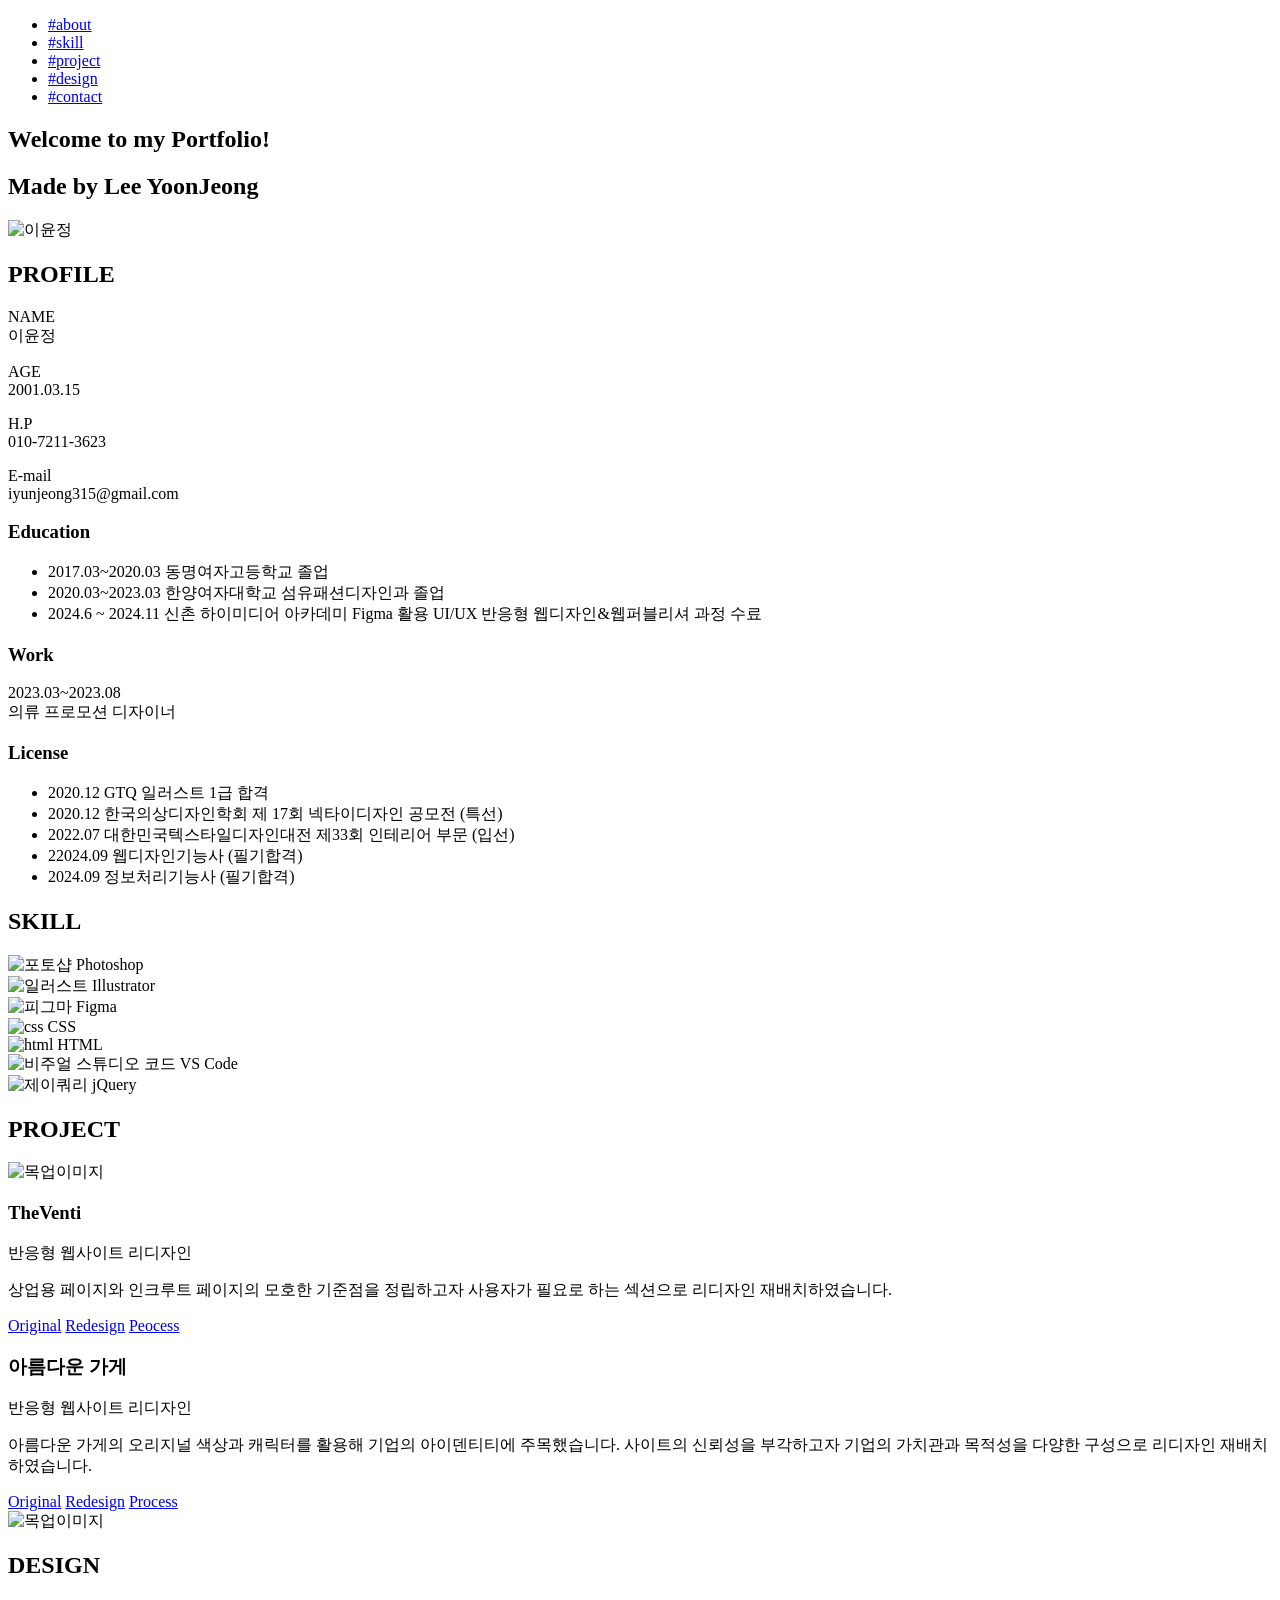
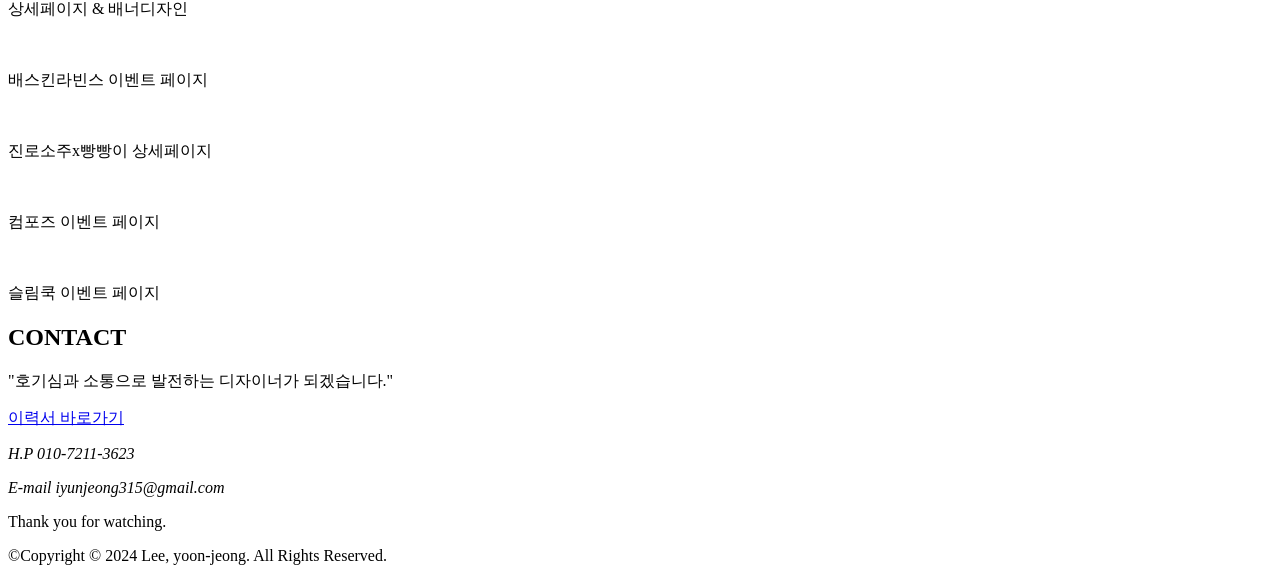
==== index.html @ 983b274b "portfolio index" ====
<!DOCTYPE html>
<html lang="ko">
<head>
  <meta charset="UTF-8">
  <meta name="viewport" content="width=device-width, initial-scale=1.0">
  <title>PORTFOLIO</title>
  <link rel="stylesheet" href="./css/swiper-bundle.min.css">
  <link rel="stylesheet" href="./css/reset.css">
  <link rel="stylesheet" href="./font/pretendard/pre.css">
  <link rel="stylesheet" href="./Portfolio/css/portfolio.css">
  <link href="https://unpkg.com/aos@2.3.1/dist/aos.css" rel="stylesheet">
  <script src="https://unpkg.com/aos@2.3.1/dist/aos.js"></script>
  <script src="./js/jquery-3.7.1.min.js"></script>
  <script src="./js/swiper-bundle.min.js"></script>
</head>
<body>
  <div class="wrap">
    <!-- 헤더 시작 -->
    <header>
      <div class="h-inner">
        <div class="h-in">
          <ul class="menu">
            <li><a href="#about-me">#about</a></li>
            <li><a href="#skill-me">#skill</a></li>
            <li><a href="#project-me">#project</a></li>
            <li><a href="#design-me">#design</a></li>
            <li><a href="#contact-me">#contact</a></li>
          </ul>
        </div>
      </div>
    </header>
    <main>
      <!-- 비주얼 시작 -->
      <section class="wrapper">
        <div class="blur"></div>
        <div class="blur"></div>
        <div class="blur"></div>
        <h1>Welcome to my Portfolio!</h1>
        <h2 class="credit">Made by Lee YoonJeong</h2>
      </section>
      <!--비주얼 스크립트 시작 -->
      <script>
        console.clear();
        const randomX = random(-400, 400);
        const randomY = random(-200, 200);
        const randomDelay = random(0, 50);
        const randomTime = random(6, 12);
        const randomTime2 = random(5, 6);
        const randomAngle = random(-30, 150);
        const blurs = gsap.utils.toArray(".blur");
        blurs.forEach((blur) => {
          gsap.set(blur, {
            x: randomX(-1),
            y: randomX(1),
            rotation: randomAngle(-1)
          });
          moveX(blur, 1);
          moveY(blur, -1);
          rotate(blur, 1);
        });
        function rotate(target, direction) {
          gsap.to(target, randomTime2(), {
            rotation: randomAngle(direction),
            // delay: randomDelay(),
            ease: Sine.easeInOut,
            onComplete: rotate,
            onCompleteParams: [target, direction * -1]
          });
        }
        function moveX(target, direction) {
          gsap.to(target, randomTime(), {
            x: randomX(direction),
            ease: Sine.easeInOut,
            onComplete: moveX,
            onCompleteParams: [target, direction * -1]
          });
        }
        function moveY(target, direction) {
          gsap.to(target, randomTime(), {
            y: randomY(direction),
            ease: Sine.easeInOut,
            onComplete: moveY,
            onCompleteParams: [target, direction * -1]
          });
        }
        function random(min, max) {
          const delta = max - min;
          return (direction = 1) => (min + delta * Math.random()) * direction;
        }
      </script>
      <!-- about me 시작 -->
      <section class="t-top about" id="about-me">
        <div class="about-in">
          <div class="info-box01"><!-- 프로필-->
            <div class="my-img-box">
              <div class="img-in">
                <img src="./Portfolio/img/png-me.png" alt="이윤정">
              </div>
            </div>
            <div class="profile">
              <div class="profile-tit">
                <h2>PROFILE</h2>
              </div>
              <div class="info-f-box">
                <div class="info-txt-box">
                  <p><span>NAME</span><br> 이윤정</p>
                  <p><span>AGE</span><br> 2001.03.15</p>
                </div>
                <div class="info-txt-box">
                  <p><span>H.P</span><br> 010-7211-3623</p>
                  <p><span>E-mail</span><br> iyunjeong315@gmail.com</p>
                </div>
              </div>
            </div>
          </div>
          <div class="r-container">
            <div class="info-box02"><!-- education, work -->
              <div class="edu">
                <h3 class="edu-tit"><span>Education</span></h3>
                <ul>
                  <li><span>2017.03~2020.03</span> 동명여자고등학교 졸업</li>
                  <li><span>2020.03~2023.03</span> 한양여자대학교 섬유패션디자인과 졸업</li>
                  <li><span>2024.6 ~ 2024.11 </span> 신촌 하이미디어 아카데미  Figma 활용 UI/UX 반응형 웹디자인&웹퍼블리셔 과정 수료</li>
                </ul>
              </div>
              <div class="work">
                <h3 class="work-tit"><span>Work</span></h3>
                <p><span>2023.03~2023.08</span><br>
                  의류 프로모션 디자이너</p>
              </div>
            </div>
            <div class="info-box03"><!--license -->
              <div class="license">
                <h3 class="lic-tit"><span>License</span></h3>
                <ul>
                  <li><span>2020.12 </span> GTQ 일러스트 1급 합격</li>
                  <li><span>2020.12 </span>한국의상디자인학회 제 17회 넥타이디자인 공모전 (특선)</li>
                  <li><span> 2022.07 </span>대한민국텍스타일디자인대전 제33회 인테리어 부문 (입선)</li>
                  <li><span> 22024.09 </span>웹디자인기능사 (필기합격)</li>
                  <li><span>2024.09 </span>정보처리기능사 (필기합격)</li>
                </ul>
              </div>
            </div>
          </div>
        </div>
      </section>
      <!-- skill 시작 -->
      <section class="t-top skill" id="skill-me">
        <h2>SKILL</h2>
        <div class="all-skill">
          <div class="skill-top" data-aos="fade-up" data-aos-duration="1000">
            <div class="icon-bx">
              <img src="./Portfolio/img/PS.png" alt="포토샵">
              <span>Photoshop</span>
            </div>
            <div class="icon-bx">
              <img src="./Portfolio/img/AI.png" alt="일러스트">
              <span>Illustrator</span>
            </div>
            <div class="icon-bx">
              <img src="./Portfolio/img/figma.png" alt="피그마">
              <span>Figma</span>
            </div>
          </div>
          <div class="skill-btm" data-aos="fade-up" data-aos-duration="1000">
            <div class="icon-bx">
              <img src="./Portfolio/img/CSS.png" alt="css">
              <span>CSS</span>
            </div>
            <div class="icon-bx">
              <img src="./Portfolio/img/HTML.png" alt="html">
              <span>HTML</span>
            </div>
            <div class="icon-bx">
              <img src="./Portfolio/img/studiocode.png" alt="비주얼 스튜디오 코드">
              <span>VS Code</span>
            </div>
            <div class="icon-bx">
              <img src="./Portfolio/img/jQuery.png" alt="제이쿼리">
              <span>jQuery</span>
            </div>
          </div>
        </div>
      </section>
      <!-- 포트폴리오 시작 -->
      <section class="t-top Portfolio" id="project-me">
        <h2>PROJECT</h2>
        <div class="project01" data-aos="fade-up" data-aos-duration="1000">
          <div class="mockup-bx mockup">
            <span class="v-span"><img src="./Portfolio/img/theventi-pc-ver.png" alt="목업이미지"></span>
          </div>
          <div class="mockup-txt">
            <h3 class="venti">TheVenti</h3>
            <span>반응형 웹사이트 리디자인</span>
            <p>상업용 페이지와 인크루트 페이지의 모호한 기준점을 정립하고자 사용자가 필요로 하는 섹션으로 리디자인 재배치하였습니다.</p>
            <div class="btn-area">
              <a href="https://www.theventi.co.kr/new2022/main/main.html" target="_blank" class="oribtn">Original</a>
              <a href="./the-venti/index.html" target="_blank" class="oribtn">Redesign</a>
              <a href="./Portfolio/pdf/theventi-process.pdf" target="_blank" class="oribtn">Peocess</a>
            </div>
          </div>
        </div>
      </section>
      <section class="t-top Portfolio">
        <div class="project02" data-aos="fade-up" data-aos-duration="1000">
          <div class="mockup-txt">
            <h3 class="store-b">아름다운 가게</h3>
            <span>반응형 웹사이트 리디자인</span>
            <p>아름다운 가게의 오리지널 색상과 캐릭터를 활용해
              기업의 아이덴티티에 주목했습니다.
              사이트의 신뢰성을 부각하고자 기업의 가치관과 목적성을 다양한 구성으로 리디자인 재배치하였습니다. </p>
            <div class="btn-area">
              <a href="https://www.beautifulstore.org/" target="_blank" class="oribtn">Original</a>
              <a href="./beautifulstore/index.html" target="_blank" class="oribtn">Redesign</a>
              <a href="./Portfolio/pdf/BeautifulStore-process.pdf" target="_blank" class="oribtn">Process</a>
            </div>
          </div>
          <div class="mockup-bx">
            <span><img src="./Portfolio/img/store-pc-ver.png" alt="목업이미지"></span>
          </div>
        </div>
      </section>
      <!-- 디자인 시작 -->
      <section class="t-top design" id="design-me">
        <h2>DESIGN</h2>
        <p>상세페이지 & 배너디자인</p>
        <div class="swiper mySwiper" data-aos="fade-up" data-aos-duration="1000">
          <div class="swiper-wrapper">
            <div class="swiper-slide">
              <div class="dsnimg-box">
                <a href="./Portfolio/pdf/BaskinRobbin.pdf" target="_blank"><img src="./Portfolio/img/Baskin-Robbins.png" alt=""></a>
                <p><span>배스킨라빈스 이벤트 페이지</span></p>
              </div>
            </div>
            <div class="swiper-slide">
              <div class="dsnimg-box">
                <a href="./Portfolio/pdf/Jinro-soju.pdf" target="_blank"><img src="./Portfolio/img/soju.png" alt=""></a>
                <p><span>진로소주x빵빵이 상세페이지</span></p>
              </div>
            </div>
            <div class="swiper-slide">
              <div class="dsnimg-box">
                <a href="./Portfolio/pdf/Compose.pdf" target="_blank"><img src="./Portfolio/img/compose.png" alt=""></a>
                <p><span>컴포즈 이벤트 페이지</span></p>
              </div>
            </div>
            <div class="swiper-slide">
              <div class="dsnimg-box">
                <a href="./Portfolio/pdf/Slimcook-delivery.pdf" target="_blank"><img src="./Portfolio/img/slimcook-delivery.png" alt=""></a>
                <p><span>슬림쿡 이벤트 페이지</span></p>
              </div>
            </div>
          </div>
            <div class="swiper-button-next"></div>
            <div class="swiper-button-prev"></div>
        </div>
       
      </section>
      <script>
        var swiper = new Swiper(".mySwiper", {
          navigation: {
            nextEl: ".swiper-button-next",
            prevEl: ".swiper-button-prev",
          },
          slidesPerView: 2,

          loop: true,
          breakpoints: {
            768: {
              slidesPerView: 2,
              
            },
            980: {
              slidesPerView: 3,
            },
          },
        });
      </script>
      <!-- 컨텍 시작 -->
      <section class="t-top contact" id="contact-me">
        <h2>CONTACT</h2>
        <p data-aos="fade-up" data-aos-duration="1000">"호기심과 소통으로 발전하는 디자이너가 되겠습니다."</p>
        <a href="./Portfolio/pdf/2025-resume.pdf" target="_blank"><span>이력서 바로가기</span></a>
        <address class="from">
          <div class="from-in">
            <p class="hp"><span>H.P </span> 010-7211-3623</p>
            <p class="mail"><span>E-mail </span> iyunjeong315@gmail.com</p>
          </div>
        </address>
      </section>
    </main>
    <!-- 푸터 시작 -->
    <footer>
      <div class="f-txt-box">
        <p>Thank you for watching.</p>
        <p class="copy">&copy;Copyright © 2024 Lee, yoon-jeong. All Rights Reserved.</p>
      </div>
    </footer>
  </div>
  <script>
    AOS.init();
</script>
</body>
</html>
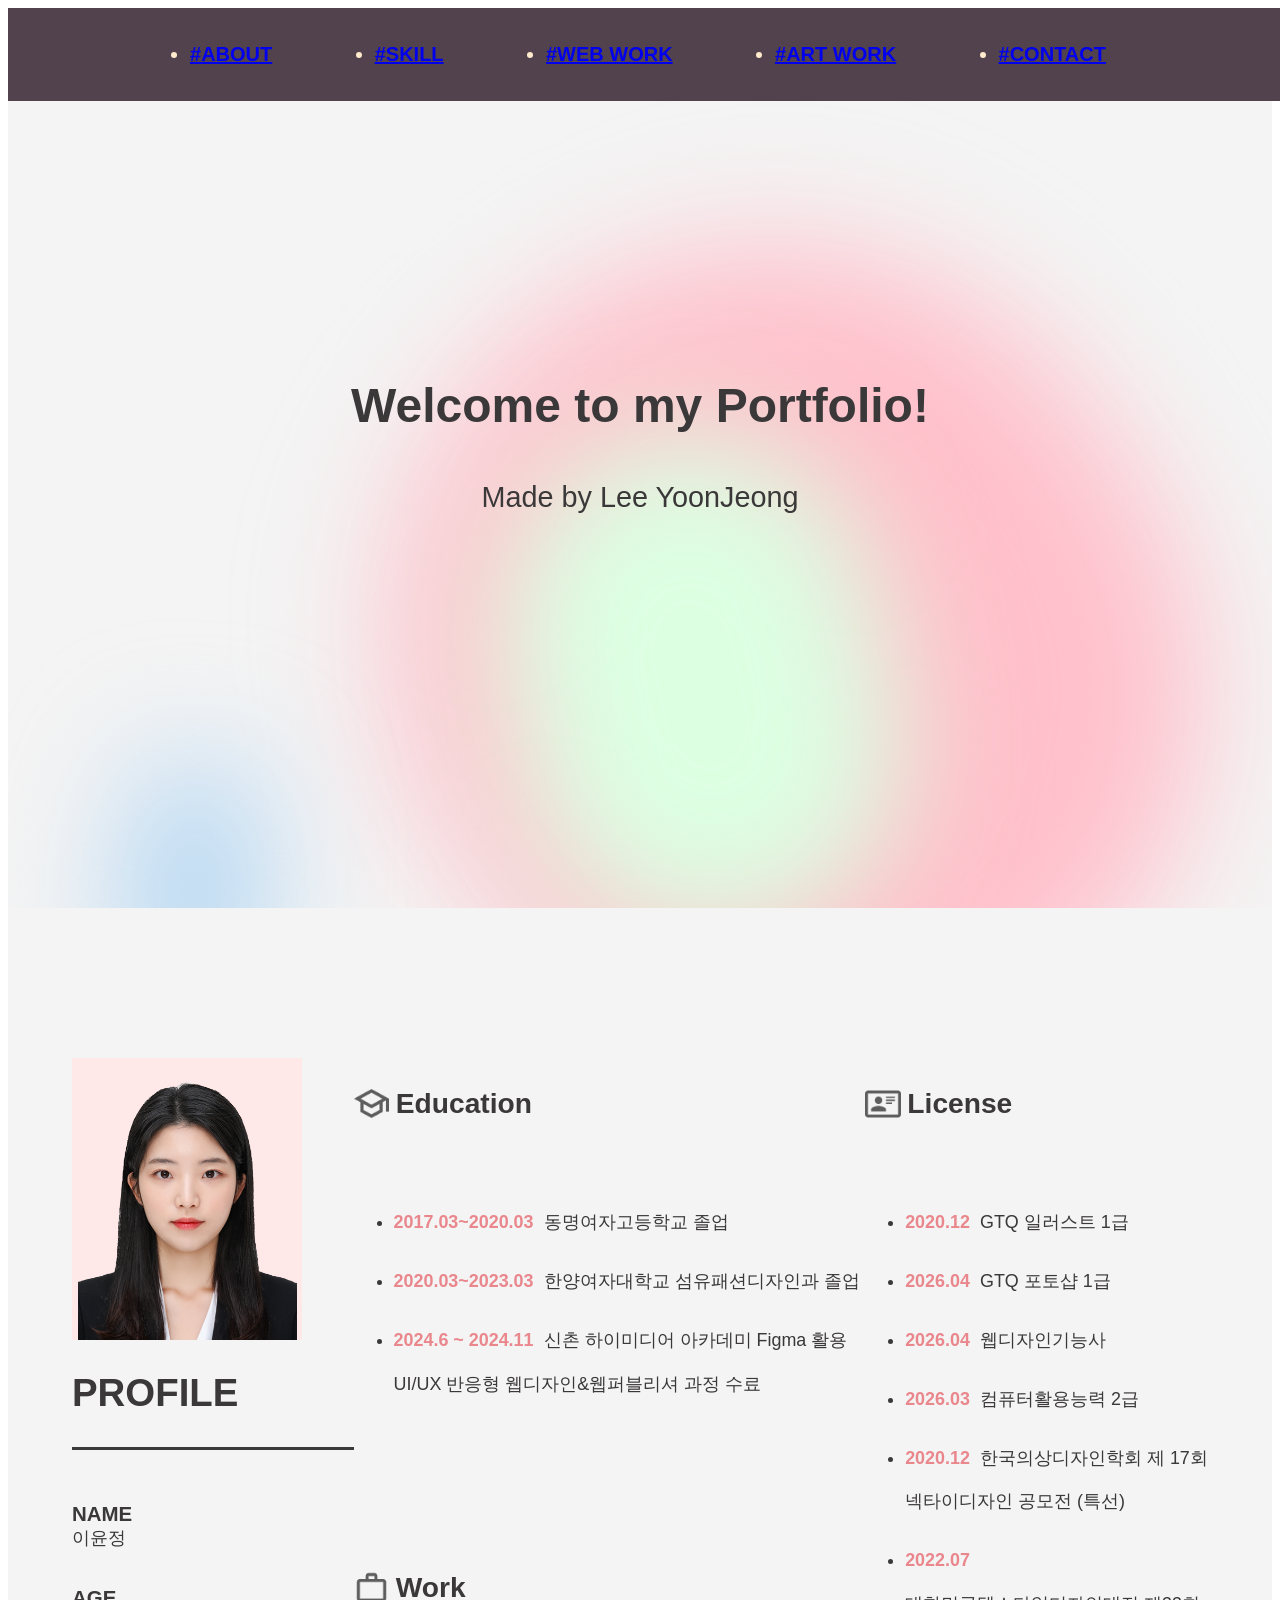
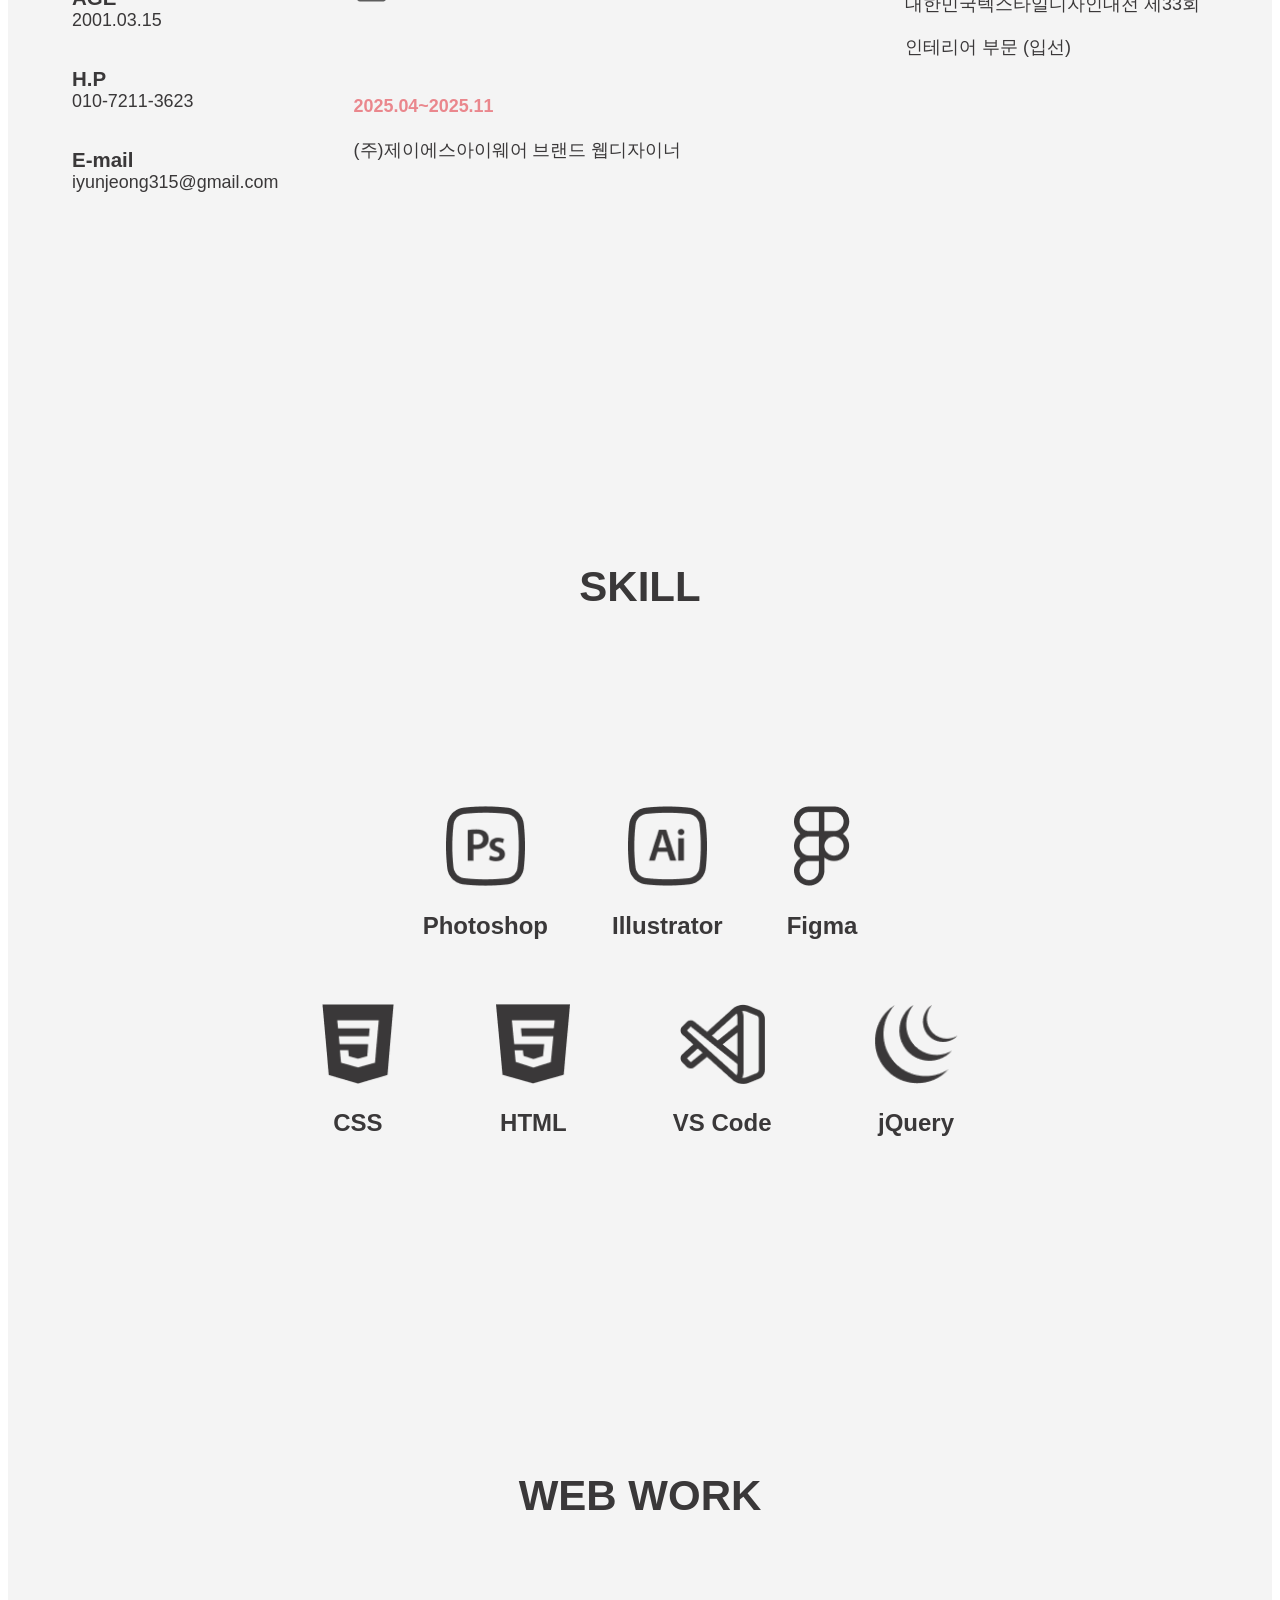
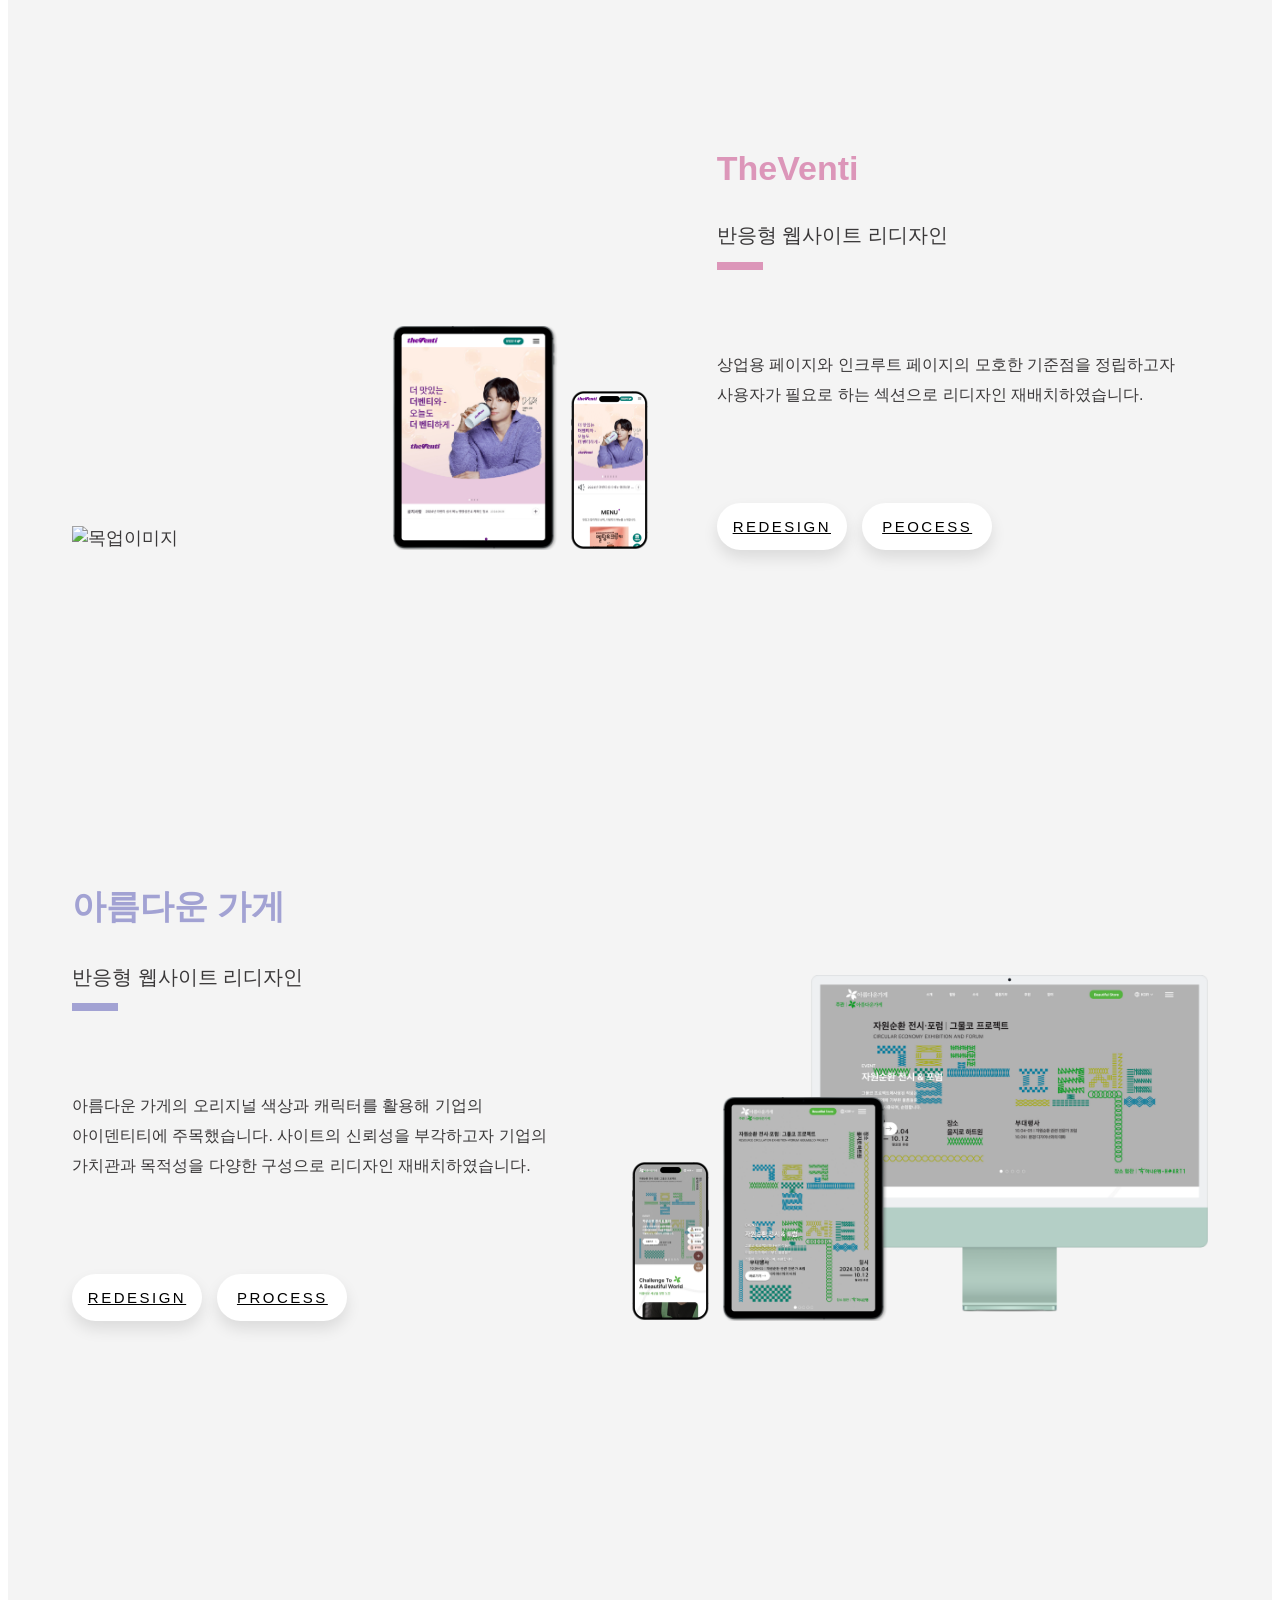
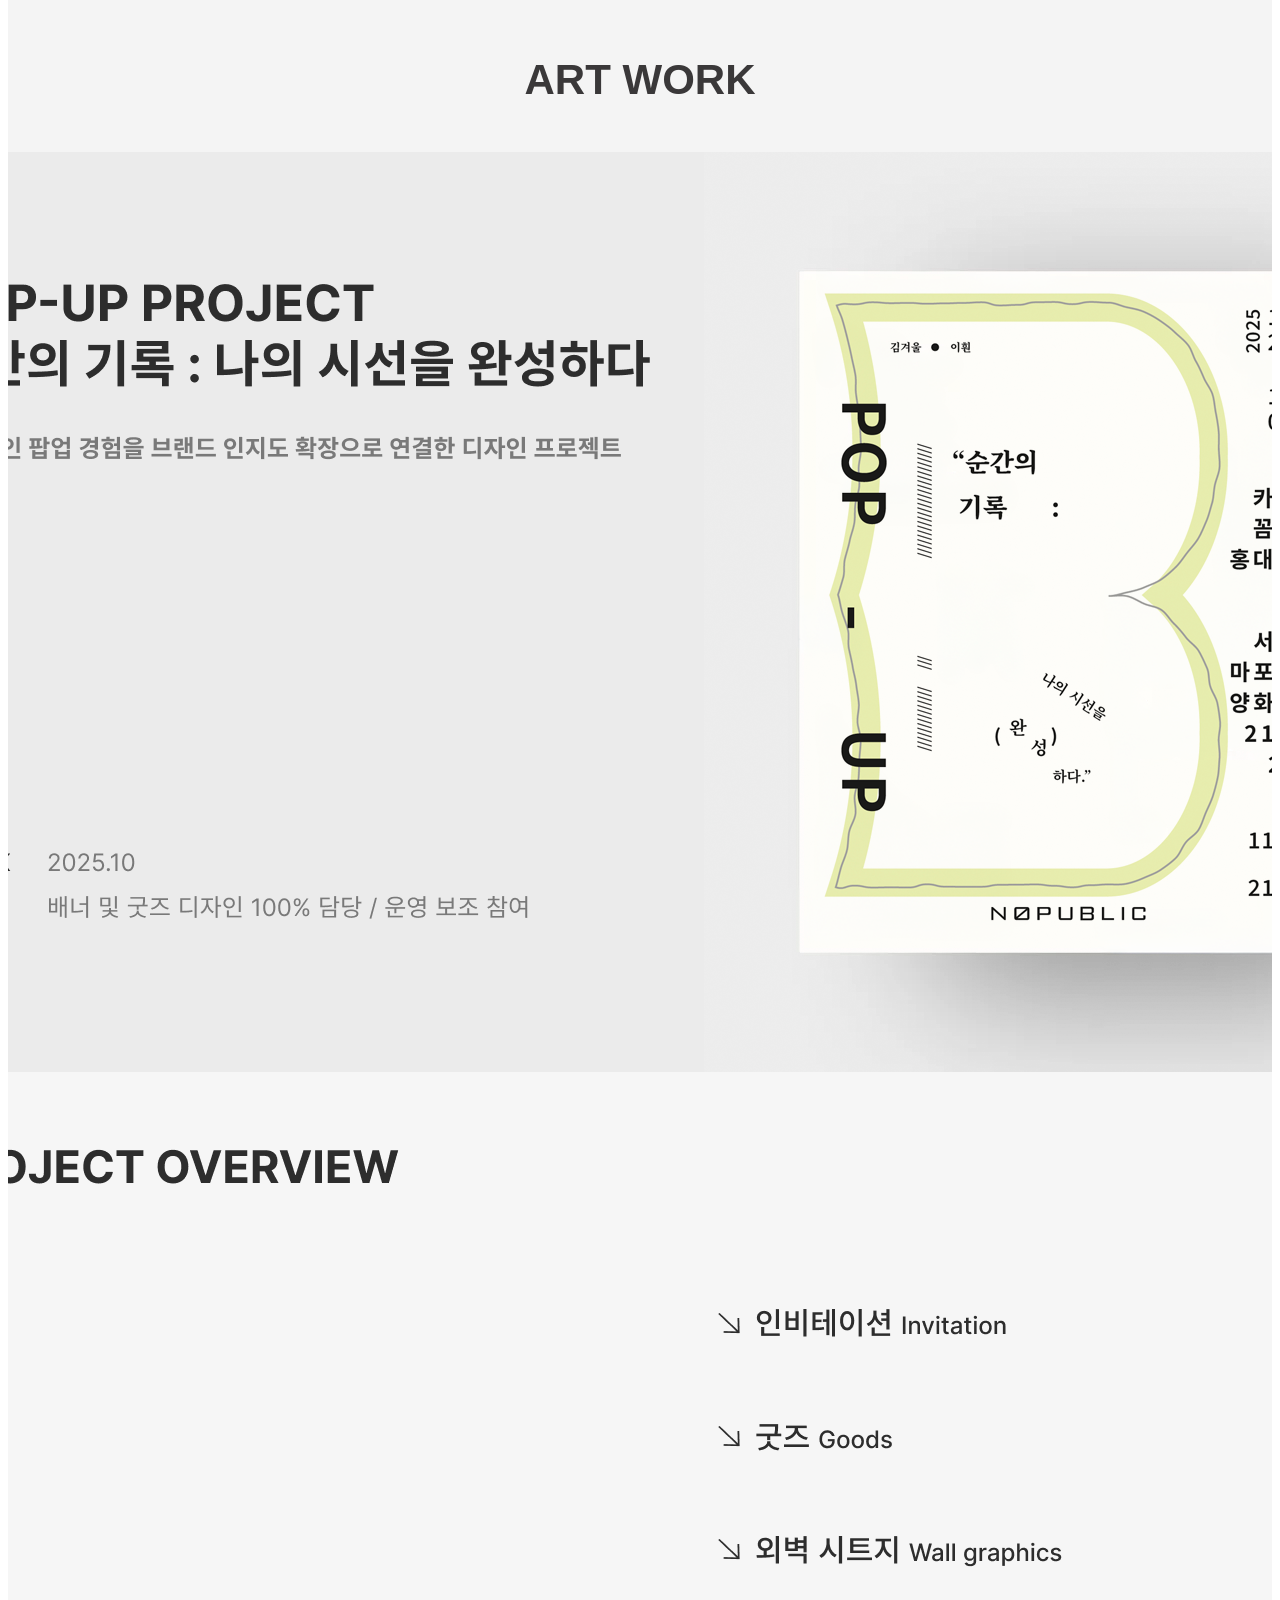
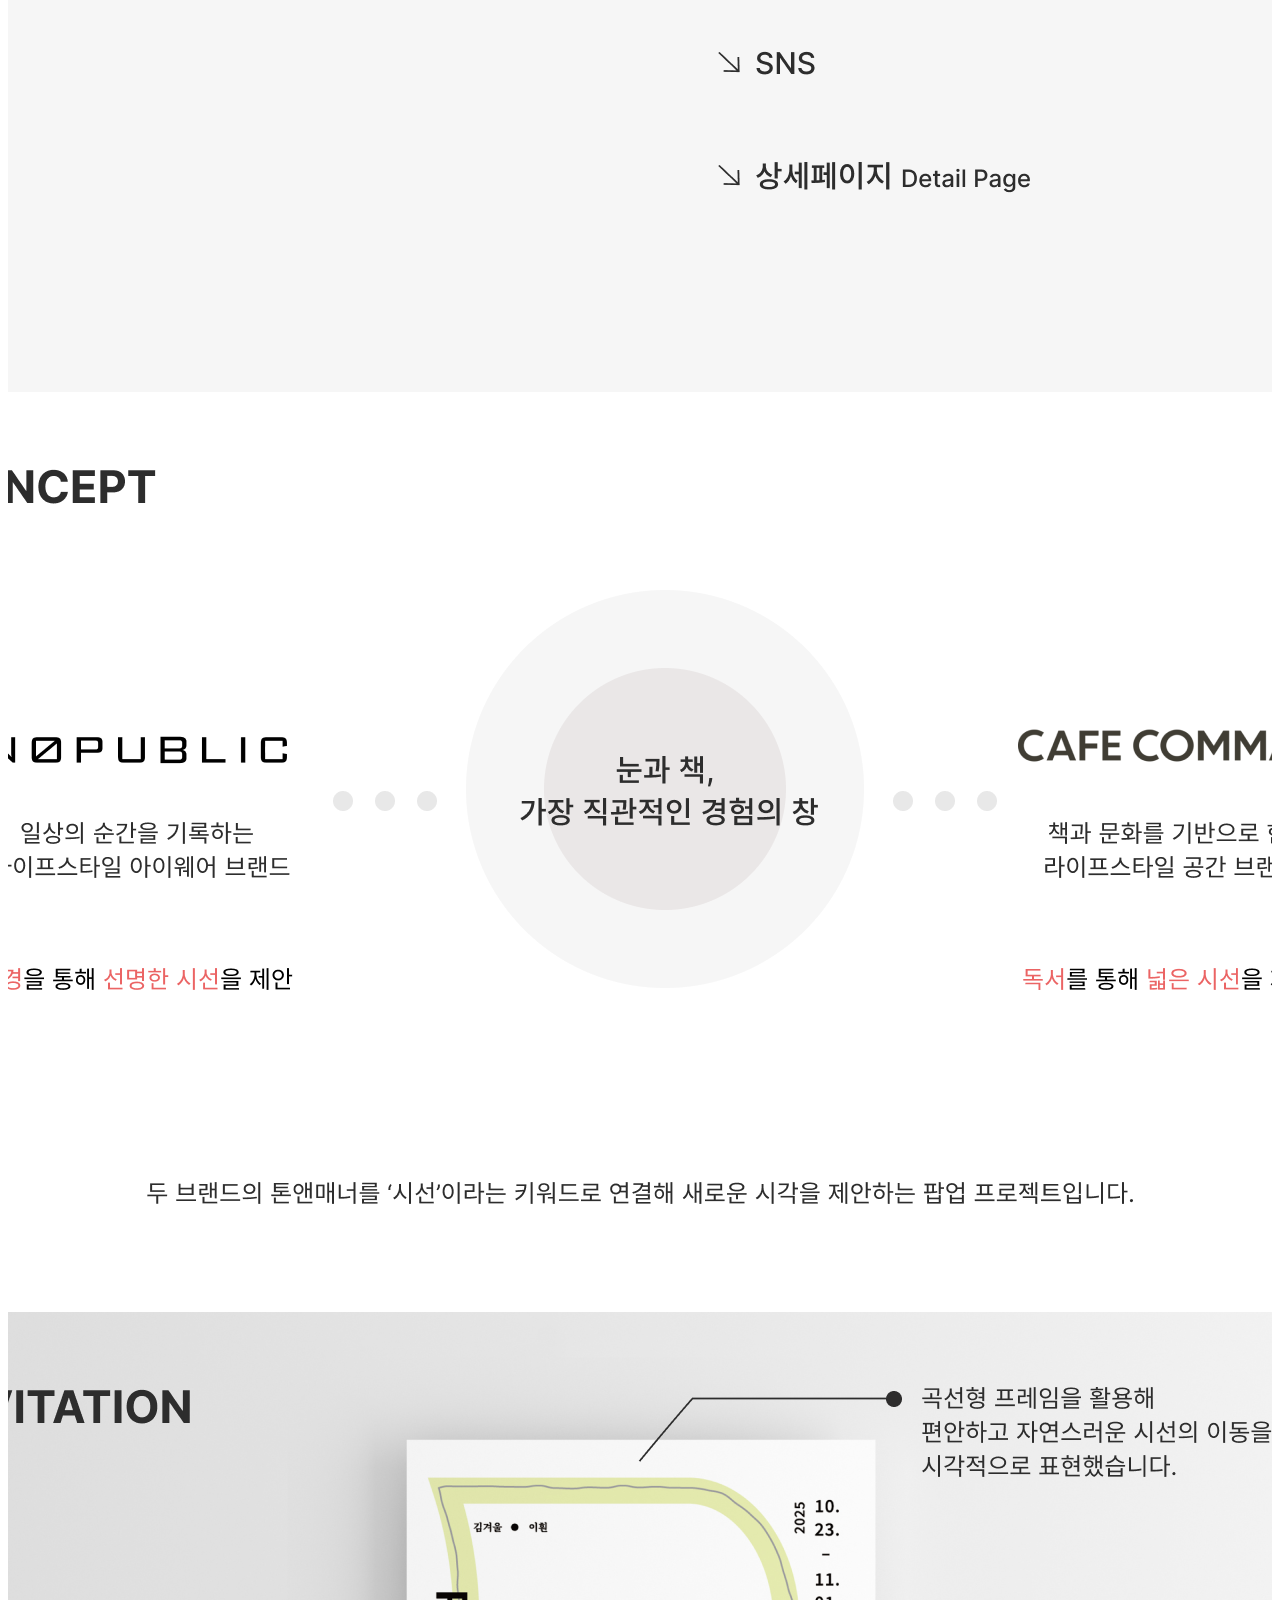
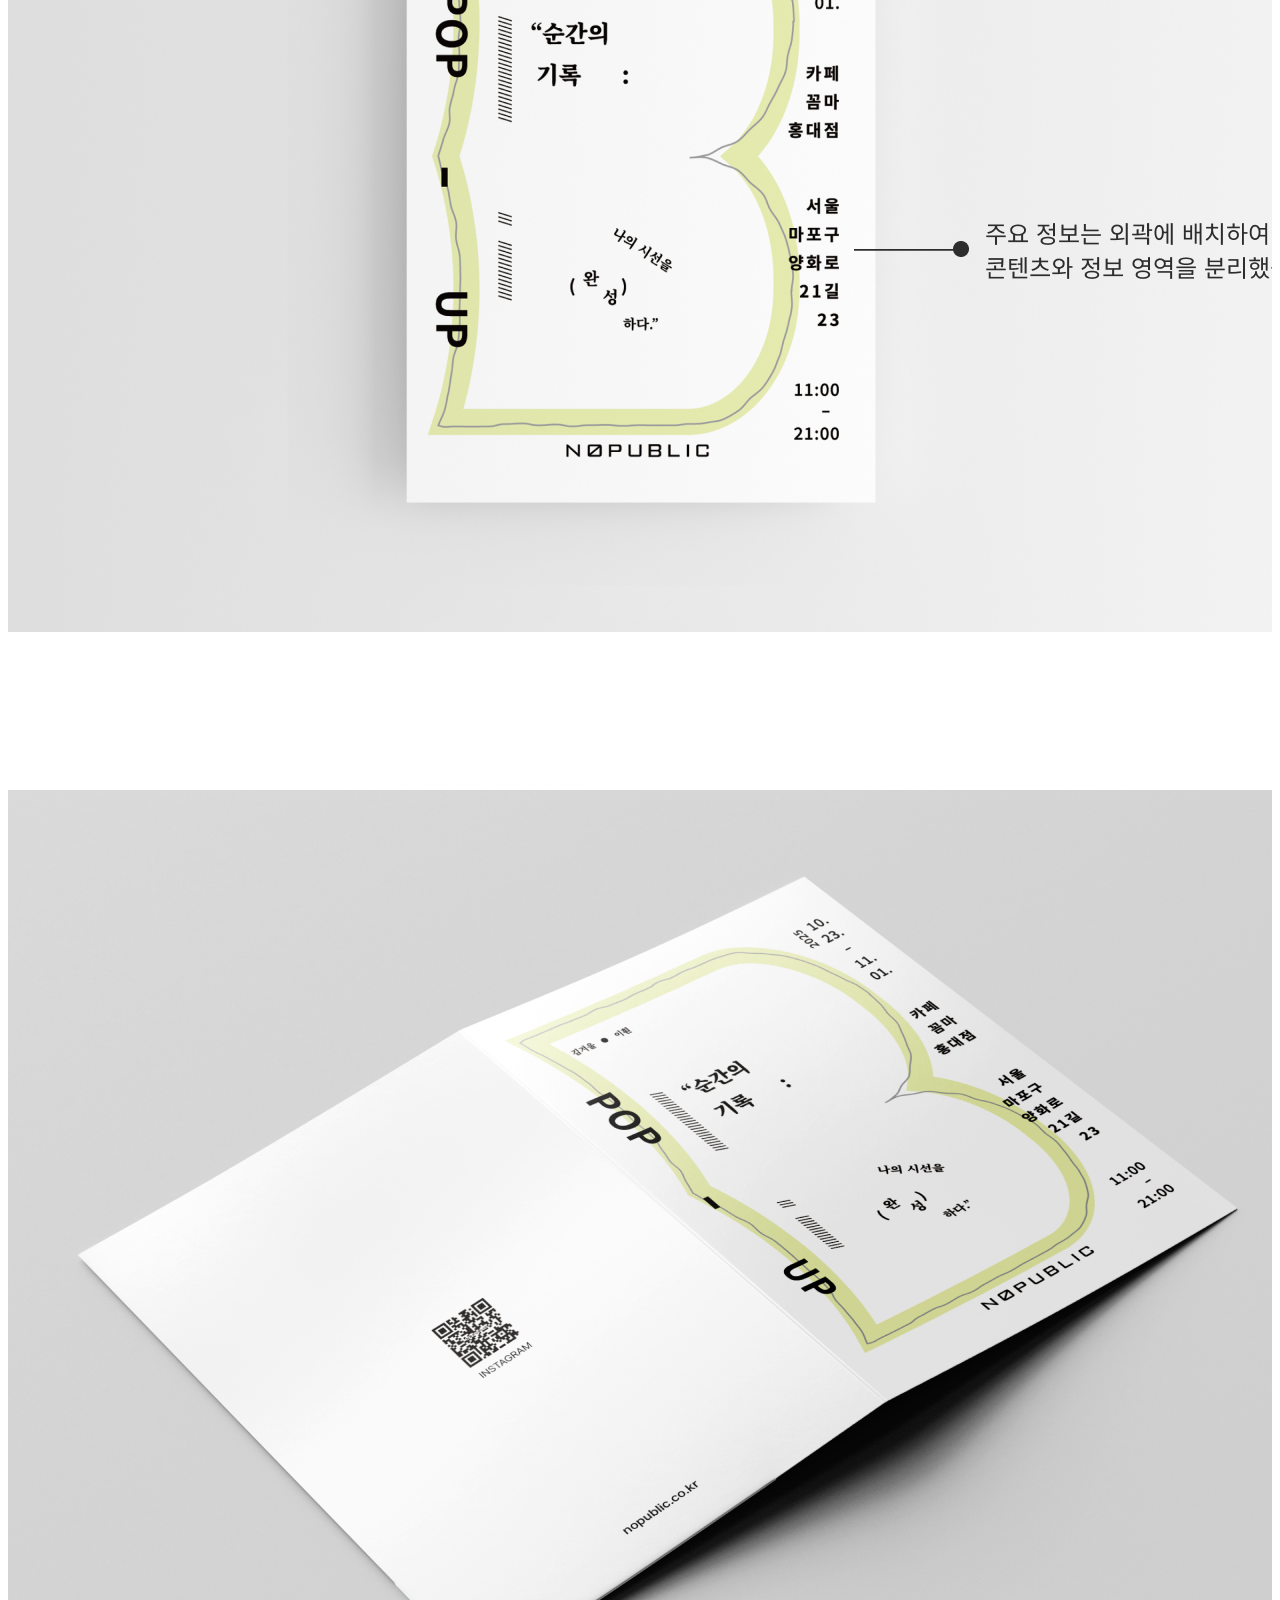
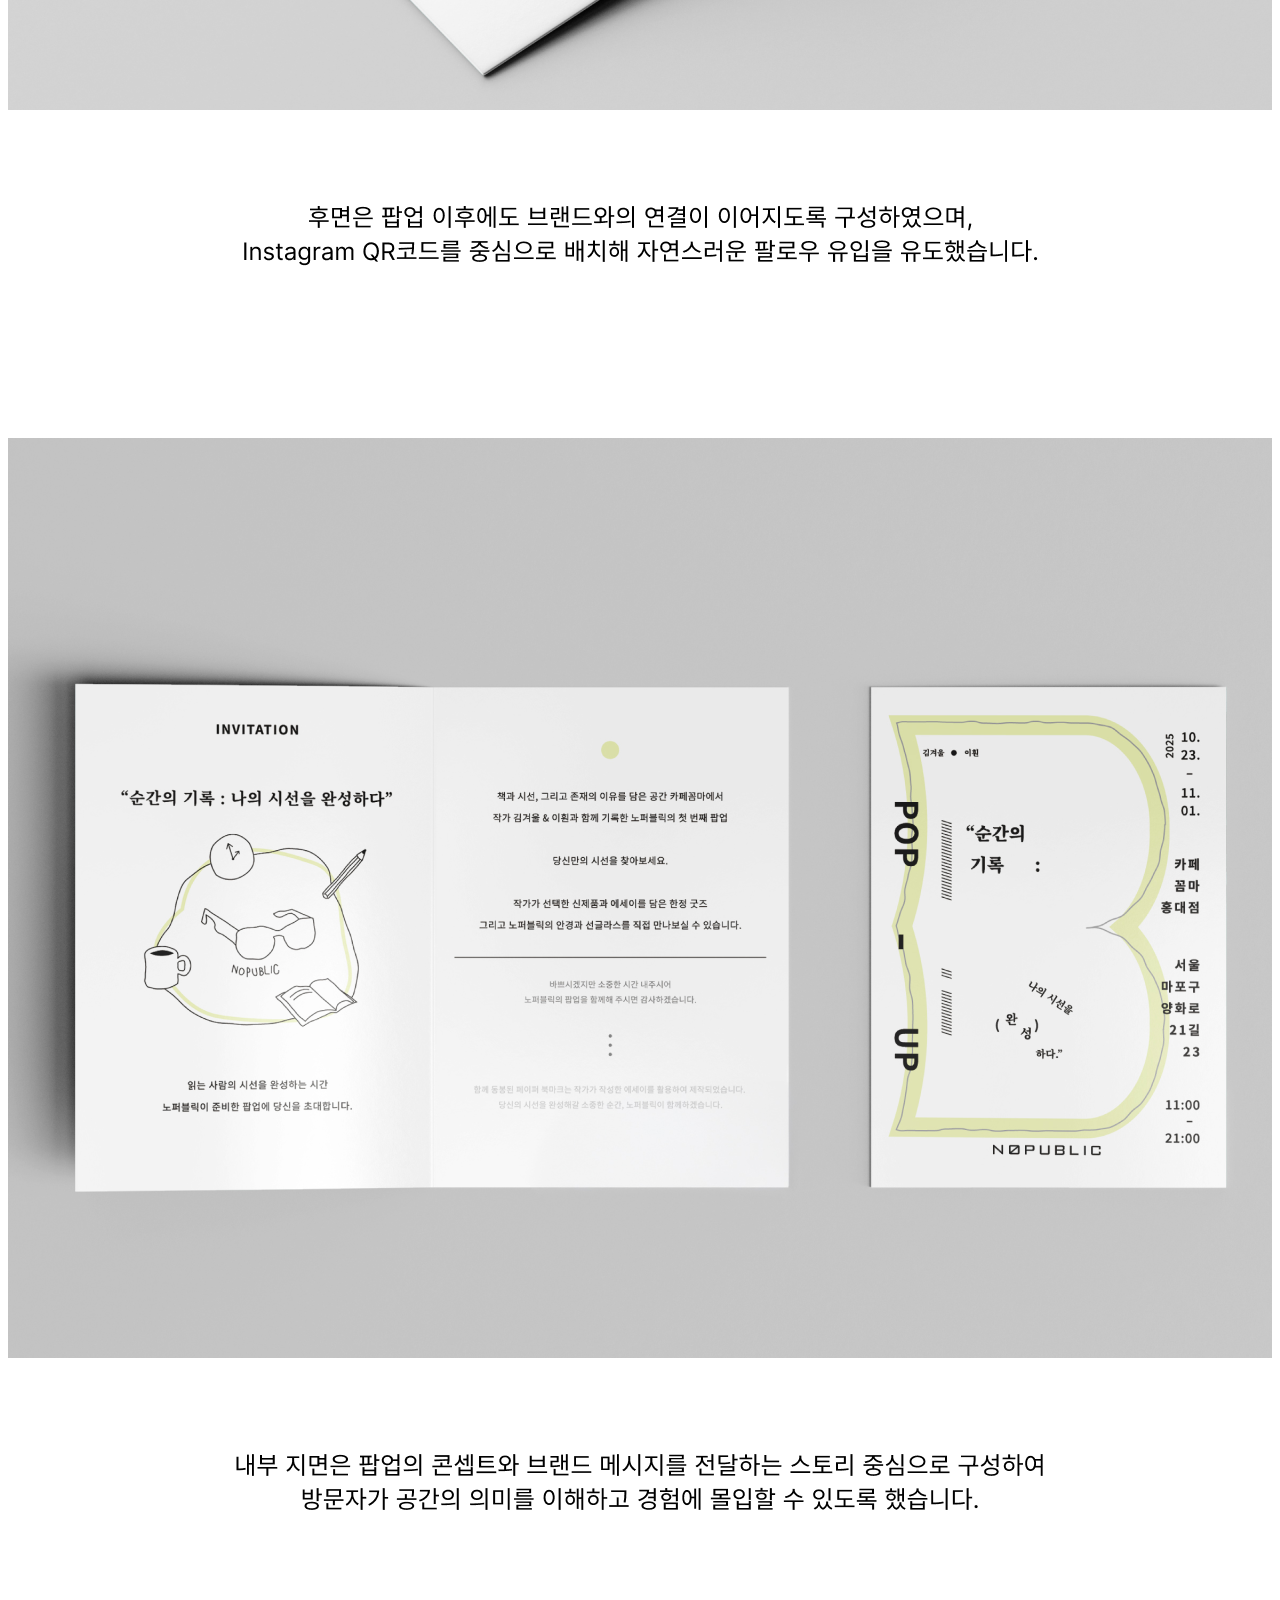
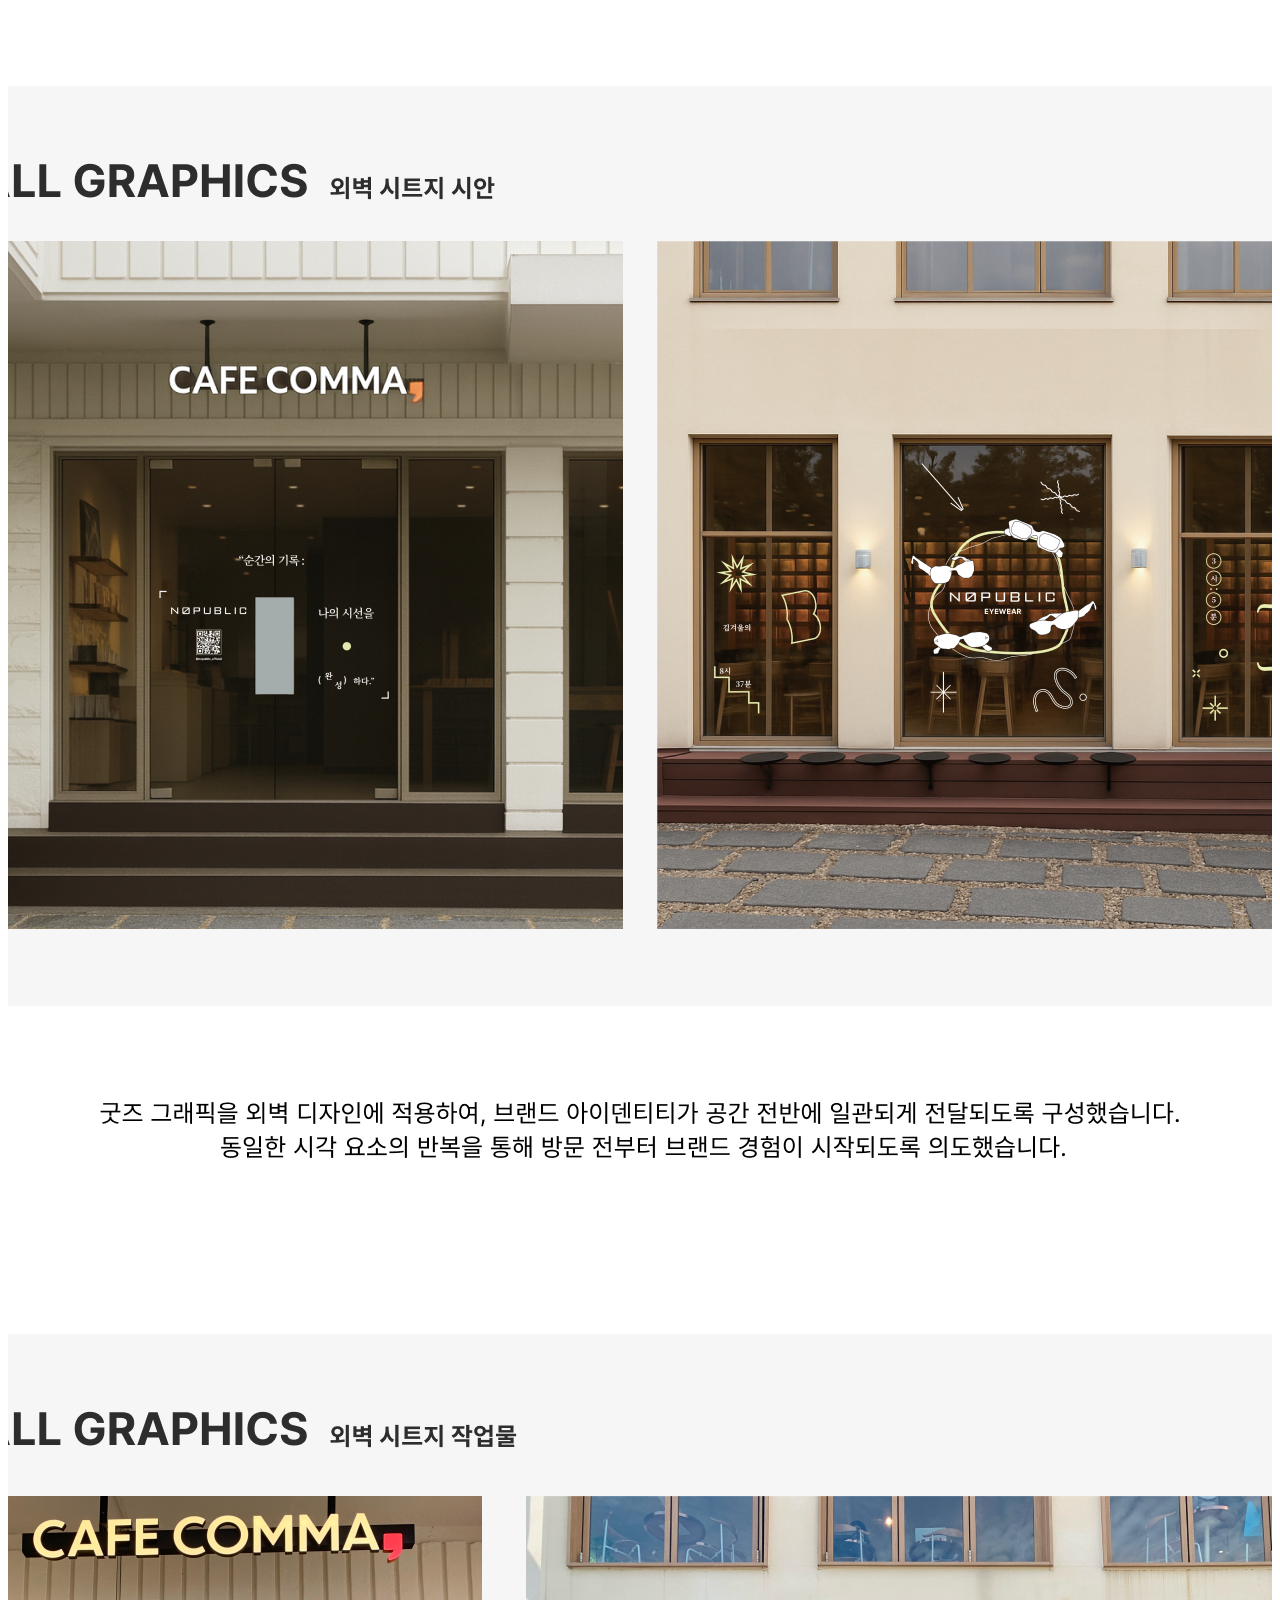
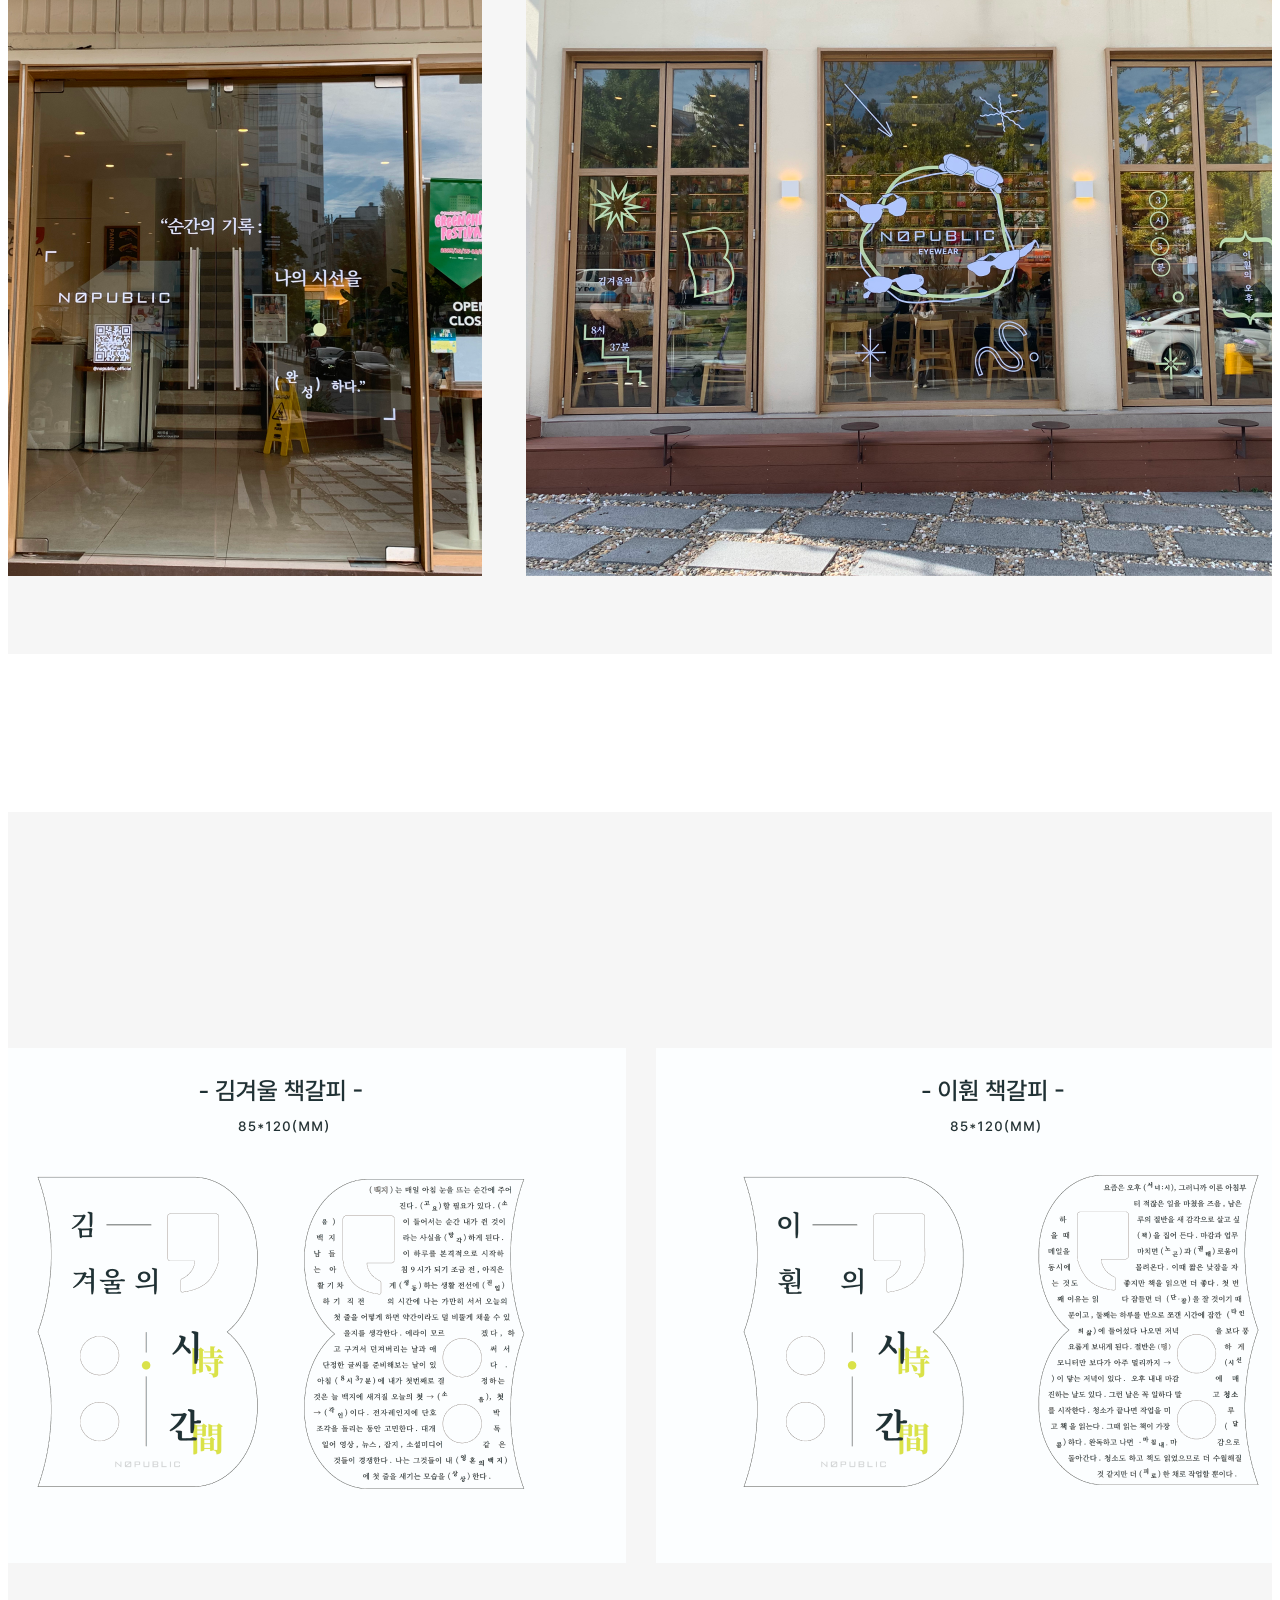
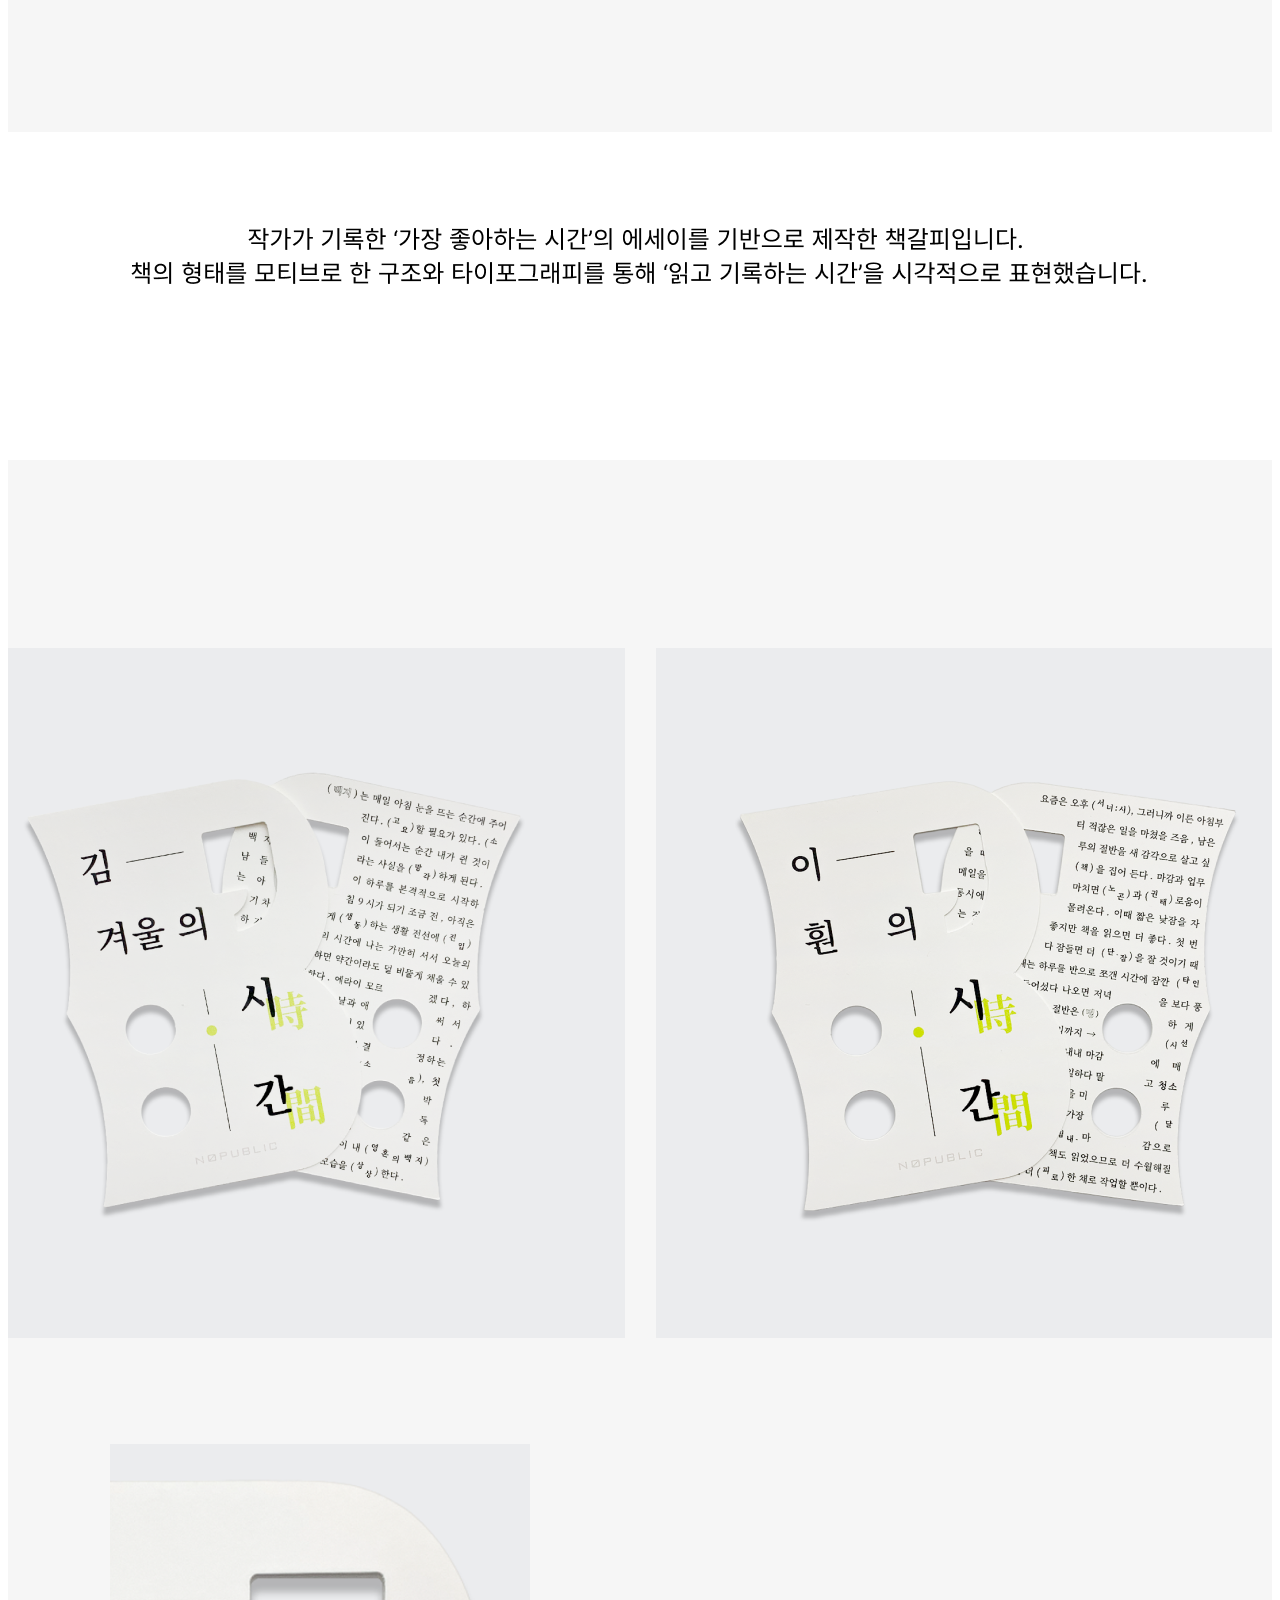
==== commit eef62b37: "chang portfolio file summery" ====
--- a/index.html
+++ b/index.html
@@ -1,32 +1,41 @@
 <!DOCTYPE html>
 <html lang="ko">
+
 <head>
   <meta charset="UTF-8">
   <meta name="viewport" content="width=device-width, initial-scale=1.0">
   <title>PORTFOLIO</title>
+
   <link rel="stylesheet" href="./css/swiper-bundle.min.css">
   <link rel="stylesheet" href="./css/reset.css">
   <link rel="stylesheet" href="./font/pretendard/pre.css">
   <link rel="stylesheet" href="./Portfolio/css/portfolio.css">
   <link href="https://unpkg.com/aos@2.3.1/dist/aos.css" rel="stylesheet">
+
   <script src="https://unpkg.com/aos@2.3.1/dist/aos.js"></script>
-  <script src="./js/jquery-3.7.1.min.js"></script>
-  <script src="./js/swiper-bundle.min.js"></script>
+  <script src="./Portfolio/js/jquery-3.7.1.js"></script>
+  <script src="./Portfolio/js/swiper-bundle.min.js"></script>
+  <script src="https://cdnjs.cloudflare.com/ajax/libs/gsap/3.12.2/gsap.min.js"></script>
+  <script src="./Portfolio/js/main.js" defer></script>
 </head>
+
 <body>
   <div class="wrap">
     <!-- 헤더 시작 -->
     <header>
       <div class="h-inner">
-        <div class="h-in">
-          <ul class="menu">
-            <li><a href="#about-me">#about</a></li>
-            <li><a href="#skill-me">#skill</a></li>
-            <li><a href="#project-me">#project</a></li>
-            <li><a href="#design-me">#design</a></li>
-            <li><a href="#contact-me">#contact</a></li>
-          </ul>
-        </div>
+        <div class="hamburger">
+          <span></span>
+          <span></span>
+          <span></span>
+        </div>
+        <ul class="menu">
+          <li><a href="#about-me">#about</a></li>
+          <li><a href="#skill-me">#skill</a></li>
+          <li><a href="#project-me">#web work</a></li>
+          <li><a href="#design-me">#art work</a></li>
+          <li><a href="#contact-me">#contact</a></li>
+        </ul>
       </div>
     </header>
     <main>
@@ -38,63 +47,13 @@
         <h1>Welcome to my Portfolio!</h1>
         <h2 class="credit">Made by Lee YoonJeong</h2>
       </section>
-      <!--비주얼 스크립트 시작 -->
-      <script>
-        console.clear();
-        const randomX = random(-400, 400);
-        const randomY = random(-200, 200);
-        const randomDelay = random(0, 50);
-        const randomTime = random(6, 12);
-        const randomTime2 = random(5, 6);
-        const randomAngle = random(-30, 150);
-        const blurs = gsap.utils.toArray(".blur");
-        blurs.forEach((blur) => {
-          gsap.set(blur, {
-            x: randomX(-1),
-            y: randomX(1),
-            rotation: randomAngle(-1)
-          });
-          moveX(blur, 1);
-          moveY(blur, -1);
-          rotate(blur, 1);
-        });
-        function rotate(target, direction) {
-          gsap.to(target, randomTime2(), {
-            rotation: randomAngle(direction),
-            // delay: randomDelay(),
-            ease: Sine.easeInOut,
-            onComplete: rotate,
-            onCompleteParams: [target, direction * -1]
-          });
-        }
-        function moveX(target, direction) {
-          gsap.to(target, randomTime(), {
-            x: randomX(direction),
-            ease: Sine.easeInOut,
-            onComplete: moveX,
-            onCompleteParams: [target, direction * -1]
-          });
-        }
-        function moveY(target, direction) {
-          gsap.to(target, randomTime(), {
-            y: randomY(direction),
-            ease: Sine.easeInOut,
-            onComplete: moveY,
-            onCompleteParams: [target, direction * -1]
-          });
-        }
-        function random(min, max) {
-          const delta = max - min;
-          return (direction = 1) => (min + delta * Math.random()) * direction;
-        }
-      </script>
       <!-- about me 시작 -->
       <section class="t-top about" id="about-me">
         <div class="about-in">
-          <div class="info-box01"><!-- 프로필-->
+          <div class="info-box profile-box"><!-- 프로필-->
             <div class="my-img-box">
               <div class="img-in">
-                <img src="./Portfolio/img/png-me.png" alt="이윤정">
+                <img src="Portfolio/img/png-me.png" alt="이윤정">
               </div>
             </div>
             <div class="profile">
@@ -114,30 +73,31 @@
             </div>
           </div>
           <div class="r-container">
-            <div class="info-box02"><!-- education, work -->
+            <div class="info-box career-box"><!-- education, work -->
               <div class="edu">
                 <h3 class="edu-tit"><span>Education</span></h3>
                 <ul>
                   <li><span>2017.03~2020.03</span> 동명여자고등학교 졸업</li>
                   <li><span>2020.03~2023.03</span> 한양여자대학교 섬유패션디자인과 졸업</li>
-                  <li><span>2024.6 ~ 2024.11 </span> 신촌 하이미디어 아카데미  Figma 활용 UI/UX 반응형 웹디자인&웹퍼블리셔 과정 수료</li>
+                  <li><span>2024.6 ~ 2024.11 </span> 신촌 하이미디어 아카데미 Figma 활용 UI/UX 반응형 웹디자인&웹퍼블리셔 과정 수료</li>
                 </ul>
               </div>
               <div class="work">
                 <h3 class="work-tit"><span>Work</span></h3>
-                <p><span>2023.03~2023.08</span><br>
-                  의류 프로모션 디자이너</p>
-              </div>
-            </div>
-            <div class="info-box03"><!--license -->
+                <p><span>2025.04~2025.11</span><br>
+                  (주)제이에스아이웨어 브랜드 웹디자이너</p>
+              </div>
+            </div>
+            <div class="info-box license-box"><!--license -->
               <div class="license">
                 <h3 class="lic-tit"><span>License</span></h3>
                 <ul>
-                  <li><span>2020.12 </span> GTQ 일러스트 1급 합격</li>
+                  <li><span>2020.12 </span> GTQ 일러스트 1급</li>
+                  <li><span>2026.04 </span> GTQ 포토샵 1급</li>
+                  <li><span> 2026.04 </span>웹디자인기능사</li>
+                  <li><span> 2026.03 </span>컴퓨터활용능력 2급</li>
                   <li><span>2020.12 </span>한국의상디자인학회 제 17회 넥타이디자인 공모전 (특선)</li>
                   <li><span> 2022.07 </span>대한민국텍스타일디자인대전 제33회 인테리어 부문 (입선)</li>
-                  <li><span> 22024.09 </span>웹디자인기능사 (필기합격)</li>
-                  <li><span>2024.09 </span>정보처리기능사 (필기합격)</li>
                 </ul>
               </div>
             </div>
@@ -183,8 +143,8 @@
         </div>
       </section>
       <!-- 포트폴리오 시작 -->
-      <section class="t-top Portfolio" id="project-me">
-        <h2>PROJECT</h2>
+      <section class="t-top portfolio" id="project-me">
+        <h2>WEB WORK</h2>
         <div class="project01" data-aos="fade-up" data-aos-duration="1000">
           <div class="mockup-bx mockup">
             <span class="v-span"><img src="./Portfolio/img/theventi-pc-ver.png" alt="목업이미지"></span>
@@ -194,14 +154,14 @@
             <span>반응형 웹사이트 리디자인</span>
             <p>상업용 페이지와 인크루트 페이지의 모호한 기준점을 정립하고자 사용자가 필요로 하는 섹션으로 리디자인 재배치하였습니다.</p>
             <div class="btn-area">
-              <a href="https://www.theventi.co.kr/new2022/main/main.html" target="_blank" class="oribtn">Original</a>
+              <!-- <a href="https://www.theventi.co.kr/new2022/main/main.html" target="_blank" class="oribtn">Original</a> -->
               <a href="./the-venti/index.html" target="_blank" class="oribtn">Redesign</a>
               <a href="./Portfolio/pdf/theventi-process.pdf" target="_blank" class="oribtn">Peocess</a>
             </div>
           </div>
         </div>
       </section>
-      <section class="t-top Portfolio">
+      <section class="t-top portfolio">
         <div class="project02" data-aos="fade-up" data-aos-duration="1000">
           <div class="mockup-txt">
             <h3 class="store-b">아름다운 가게</h3>
@@ -210,7 +170,7 @@
               기업의 아이덴티티에 주목했습니다.
               사이트의 신뢰성을 부각하고자 기업의 가치관과 목적성을 다양한 구성으로 리디자인 재배치하였습니다. </p>
             <div class="btn-area">
-              <a href="https://www.beautifulstore.org/" target="_blank" class="oribtn">Original</a>
+              <!-- <a href="https://www.beautifulstore.org/" target="_blank" class="oribtn">Original</a> -->
               <a href="./beautifulstore/index.html" target="_blank" class="oribtn">Redesign</a>
               <a href="./Portfolio/pdf/BeautifulStore-process.pdf" target="_blank" class="oribtn">Process</a>
             </div>
@@ -220,67 +180,87 @@
           </div>
         </div>
       </section>
+
       <!-- 디자인 시작 -->
       <section class="t-top design" id="design-me">
-        <h2>DESIGN</h2>
-        <p>상세페이지 & 배너디자인</p>
-        <div class="swiper mySwiper" data-aos="fade-up" data-aos-duration="1000">
-          <div class="swiper-wrapper">
-            <div class="swiper-slide">
-              <div class="dsnimg-box">
-                <a href="./Portfolio/pdf/BaskinRobbin.pdf" target="_blank"><img src="./Portfolio/img/Baskin-Robbins.png" alt=""></a>
-                <p><span>배스킨라빈스 이벤트 페이지</span></p>
-              </div>
-            </div>
-            <div class="swiper-slide">
-              <div class="dsnimg-box">
-                <a href="./Portfolio/pdf/Jinro-soju.pdf" target="_blank"><img src="./Portfolio/img/soju.png" alt=""></a>
-                <p><span>진로소주x빵빵이 상세페이지</span></p>
-              </div>
-            </div>
-            <div class="swiper-slide">
-              <div class="dsnimg-box">
-                <a href="./Portfolio/pdf/Compose.pdf" target="_blank"><img src="./Portfolio/img/compose.png" alt=""></a>
-                <p><span>컴포즈 이벤트 페이지</span></p>
-              </div>
-            </div>
-            <div class="swiper-slide">
-              <div class="dsnimg-box">
-                <a href="./Portfolio/pdf/Slimcook-delivery.pdf" target="_blank"><img src="./Portfolio/img/slimcook-delivery.png" alt=""></a>
-                <p><span>슬림쿡 이벤트 페이지</span></p>
-              </div>
-            </div>
-          </div>
-            <div class="swiper-button-next"></div>
-            <div class="swiper-button-prev"></div>
-        </div>
-       
-      </section>
-      <script>
-        var swiper = new Swiper(".mySwiper", {
-          navigation: {
-            nextEl: ".swiper-button-next",
-            prevEl: ".swiper-button-prev",
-          },
-          slidesPerView: 2,
-
-          loop: true,
-          breakpoints: {
-            768: {
-              slidesPerView: 2,
-              
-            },
-            980: {
-              slidesPerView: 3,
-            },
-          },
-        });
-      </script>
+        <h2>ART WORK</h2>
+
+        <div class="art-list" data-aos="fade-up" data-aos-duration="1000">
+
+          <div class="art-item">
+            <div class="art-img-box">
+              <img src="./Portfolio/img/collabo_popup_store.png" alt="콜라보레이션 브랜드 팝업 스토어">
+              <div class="art-hover">
+                <p>콜라보레이션 브랜드 팝업스토어</p>
+              </div>
+            </div>
+          </div>
+
+          <div class="art-item">
+            <div class="art-img-box">
+              <img src="./Portfolio/img/brochur.png" alt="브로셔 디자인">
+              <div class="art-hover">
+                <p>브로셔 디자인</p>
+              </div>
+            </div>
+          </div>
+
+          <div class="art-item">
+            <div class="art-img-box">
+              <img src="./Portfolio/img/Baskin-Robbins.jpg" alt="배스킨라빈스 이벤트 페이지">
+              <div class="art-hover">
+                <p>배스킨라빈스 이벤트 페이지</p>
+              </div>
+            </div>
+          </div>
+
+          <div class="art-item">
+            <div class="art-img-box">
+              <img src="./Portfolio/img/soju.jpg" alt="진로소주 상세페이지">
+              <div class="art-hover">
+                <p>진로소주 상세페이지</p>
+              </div>
+            </div>
+          </div>
+
+          <div class="art-item">
+            <div class="art-img-box">
+              <img src="./Portfolio/img/compose.jpg" alt="컴포즈 이벤트 페이지">
+              <div class="art-hover">
+                <p>컴포즈 이벤트 페이지</p>
+              </div>
+            </div>
+          </div>
+
+          <div class="art-item">
+            <div class="art-img-box">
+              <img src="./Portfolio/img/slimcook-delivery.jpg" alt="슬림쿡 이벤트 페이지">
+              <div class="art-hover">
+                <p>슬림쿡 이벤트 페이지</p>
+              </div>
+            </div>
+          </div>
+
+        </div>
+      </section>
+
+      <!-- 모달 -->
+      <div class="modal">
+        <span class="close">&times;</span>
+
+        <div class="zoom-btns">
+          <button class="zoom-in">+</button>
+          <button class="zoom-out">-</button>
+        </div>
+        
+        <img class="modal-img">
+      </div>
+
       <!-- 컨텍 시작 -->
       <section class="t-top contact" id="contact-me">
         <h2>CONTACT</h2>
-        <p data-aos="fade-up" data-aos-duration="1000">"호기심과 소통으로 발전하는 디자이너가 되겠습니다."</p>
-        <a href="./Portfolio/pdf/2025-resume.pdf" target="_blank"><span>이력서 바로가기</span></a>
+        <!-- <a href="./Portfolio/pdf/2025-resume.pdf" target="_blank"><span>이력서 바로가기</span></a> -->
+        <p data-aos="fade-up" data-aos-duration="1000">함께 성장할 수 있는 기회를 기다립니다.</p>
         <address class="from">
           <div class="from-in">
             <p class="hp"><span>H.P </span> 010-7211-3623</p>
@@ -297,8 +277,6 @@
       </div>
     </footer>
   </div>
-  <script>
-    AOS.init();
-</script>
 </body>
+
 </html>
--- a/Portfolio/css/portfolio.css
+++ b/Portfolio/css/portfolio.css
@@ -0,0 +1,996 @@
+
+
+#wrap {
+  min-width: 340px;
+}
+body {
+  font-family:"Pretendard", sans-serif;
+  font-size: 18px;
+  color: #3A3839;
+}
+html {
+  scroll-behavior: smooth;
+}
+
+/* header */
+header {
+  position: fixed;
+  z-index: 10;
+  width: 100%;
+  background-color: #52424D;
+}
+.menu {
+  display: flex;
+  justify-content: center;
+  font-size: clamp(12px, 3.2vw, 20px);
+  font-weight: 900;
+  color: #FFEACE;
+  text-transform: uppercase;
+  padding: 15px;
+  gap: 8vw;
+}
+@media (max-width:980px) {
+  .menu{gap: 5vw;}
+}
+
+/* visual */
+  :root {
+  --color: pink;
+  --blur-1-size: clamp(400px, 60vw, 60vw);
+  --blur-2-size: clamp(300px, 40vw, 40vw);
+  --blur-3-size: clamp(100px, 10vw, 10vw);
+  --blur-amount: clamp(40px, 5vw, 90px);
+}
+
+.blur {
+  position: absolute;
+  z-index: 1;
+  border-radius: 900px;
+  filter: blur(var(--blur-amount));
+  background: var(--color);
+}
+
+.blur:nth-child(1) {
+  height: var(--blur-1-size);
+  width: calc(var(--blur-1-size) * 1.1);
+}
+
+.blur:nth-child(2) {
+  filter: blur(var(--blur-amount)) hue-rotate(135deg) brightness(1.3);
+  height: var(--blur-2-size);
+  width: calc(var(--blur-2-size) * 0.75);
+  top: 20vh;
+  right: 20vh;
+}
+
+.blur:nth-child(3) {
+  filter: blur(var(--blur-amount)) hue-rotate(-135deg);
+  height: var(--blur-3-size);
+  width: calc(var(--blur-3-size) * 2);
+  bottom: 20vh;
+  left: 20vw;
+}
+
+section {
+  padding: 5vw;
+  height: 100vh;
+  background: #f4f4f4;
+  overflow: visible;
+  display: flex;
+  align-items: center;
+  justify-content: center;
+  flex-direction: column;
+  position: relative;
+  overflow: hidden;
+}
+
+.credit {
+  position: relative;
+  margin-top: 3rem;
+  width: 100%;
+  text-align: center;
+  z-index: 2;
+  font-size: clamp(1.2rem, 2.5vw, 1.8rem);
+  font-weight: 400;
+
+}
+.credit a {
+  color: #222;
+}
+
+* {
+  box-sizing: border-box;
+}
+
+h1 {
+  font-weight: 800;
+  margin: 2rem 0;
+  font-size: clamp(2rem, 5vw, 3rem);
+  max-width: 800px;
+  margin: 0 auto;
+  text-align: center;
+  z-index: 2;
+  position: relative;
+  color: #3A3839;
+}
+/* ----------------------------------------- */
+/* about me */
+
+.about {
+  display: flex;
+  height: 100%;
+  flex-direction: row;
+  background-color: #f4f4f4;
+  justify-content: space-between;
+}
+.about-in {
+  display: flex;
+}
+.about h3 {
+  font-size: 32px;
+  font-weight: 600;
+  padding-bottom: 4vw;
+}
+.about li {
+  padding-bottom: 1.2vw;
+}
+.info-box01 {
+  display: flex;
+  flex-direction: column;
+  align-items: center;
+  gap: 50px;
+  height: 100%;
+  border-right: 1px solid #d9d9d9;
+
+}
+.my-img-box {
+  padding-right: 4vw;
+}
+.img-in {
+  display: flex;
+  flex-direction: column;
+  align-items: center;
+  width: 260px;
+  height: 320px;
+  /* border-radius: 50%; */
+  background-color:#FFE8E8;
+  overflow: hidden;
+}
+.img-in>img {
+  width: 100%;
+    height: 100%;
+    object-fit: contain;
+}
+.profile {
+  width: 100%;
+}
+.profile-tit {
+  width: 100%;
+  display: flex;
+  border-bottom: 4px solid ;
+}
+.profile>.profile-tit> h2 {
+  padding-bottom: 0;
+}
+.info-txt-box {
+  font-size: 24px;
+} 
+.r-container {
+  word-break: keep-all;
+  display: flex;
+}
+.r-container li {
+  line-height: 48px;
+}
+.r-container li>span {
+  font-weight: 600;
+  color: #EA878D;
+  padding-right: 0.4vw;
+}
+.work p {
+  line-height: 48px;
+}
+.work p>span {
+  font-weight: 600;
+  color: #EA878D;
+}
+.info-box02 {
+  padding-left: 3vw;
+    padding-right: 4vw;
+  width: 100%;
+}
+.edu {
+  padding-bottom: 8vw;
+}
+.info-box03 {
+  padding-left: 3vw;
+  width: 100%;
+  border-left: 1px solid #d9d9d9;
+}
+.info-f-box {
+  padding-top: 34px;
+}
+.info-f-box p {
+  padding-bottom: 1.4vw;
+  font-size: 18px;
+}
+.info-txt-box>p>span {
+  font-weight: 600;
+  font-size: 20px;
+
+}
+
+/* icon----- */
+.edu-tit,
+.work-tit,
+.lic-tit{
+  display: flex;
+  align-items: center;
+  gap: 0.5vw;
+}
+.edu-tit::before {
+  display: block;
+  content: "";
+  width: 34px;
+  height: 34px;
+  background: url(../img/education-icon.png) no-repeat center / 100%;
+}
+.work-tit::before {
+  display: block;
+  content: "";
+  width: 34px;
+  height: 34px;
+  background: url(../img/material-symbols_work-outline.png) no-repeat center / 100%;
+}
+.lic-tit::before {
+  display: block;
+  content: "";
+  width: 34px;
+  height: 34px;
+  background: url(../img/mdi_drivers-license-outline.png) no-repeat center / 100%;
+}
+.icon-bx>img {
+  object-fit: contain;
+  height: clamp(32px, 7vw, 80px);
+}
+
+@media(max-width:1400px) {
+.r-container li {
+  font-size: 1.4vw;
+  line-height: 3.4vw;
+}
+.work p {
+  font-size: 1.4vw;
+  line-height: 3.4vw;
+}
+.about h3 {
+  font-size: 2.2vw;
+}
+.profile-tit {
+  border-bottom: 3px solid;
+}
+
+/* icon */
+.edu-tit::before {
+  width: 2.8vw;
+  height: 2.8vw;
+}
+.work-tit::before {
+  width: 2.8vw;
+  height: 2.8vw;
+}
+.lic-tit::before {
+  width: 2.8vw;
+  height: 2.8vw;
+}
+/* -------- */
+.img-in {
+  width: 18vw;
+  height: 22vw;
+}
+.info-txt-box>p>span {
+  font-size: 1.6vw;
+}
+.info-f-box p {
+  font-size: 1.4vw;
+}
+.profile-tit>h2 {
+  font-size: 3vw;
+}
+}
+
+@media(max-width:980px) {
+  .about-in {
+    display: flex;
+    flex-direction: column;
+  }
+  .info-box01 {
+    border-right: none;
+}
+.img-in {
+  width: 30vw;
+  height: 36vw;
+}
+.lic-tit::before {
+  width: 4vw;
+  height: 4vw;
+}
+.edu-tit::before {
+  width: 4vw;
+  height: 4vw;
+}
+.work-tit::before {
+  width: 4vw;
+  height: 4vw;
+}
+.edu-tit,
+.work-tit,
+.lic-tit{
+  gap: 0.8vw;
+}
+
+.r-container li {
+  font-size: 2vw;
+  line-height: 4vw;
+  
+}
+.work p {
+  font-size: 2vw;
+}
+.about li {
+  padding-bottom: 3vw;
+}
+.info-txt-box>p>span {
+  font-size: 2.4vw;
+}
+
+.profile-tit {
+  display: flex;
+  justify-content: center;
+  width: 50%;
+}
+.info-f-box {
+  display: flex;
+  justify-content: space-between;
+  width: 50%;
+}
+.profile {
+  display: flex;
+  width: 100%;
+  flex-direction: column;
+  align-items: center;
+  padding-bottom: 16vw;
+}
+.my-img-box {
+  padding-right: 0;
+}
+.profile-tit>h2 {
+  font-size: 4vw;
+}
+.about h3 {
+  padding-bottom: 6vw;
+}
+.info-box02 {
+  padding-left: 4vw;
+  padding-right: 3vw;
+  border-left: 1px solid #d9d9d9;
+}
+.info-box03 {
+  padding-left: 4vw;
+}
+.info-f-box {
+  padding-top: 3vw;
+}
+.info-f-box p {
+  padding-bottom: 3vw;
+  font-size: 2vw;
+}
+.about h3 {
+  font-size: 2.8vw;
+}
+}
+@media(max-width:768px) {
+  .r-container {
+    flex-direction: column;
+}
+.work {
+  padding-bottom: 10vw;
+}
+.edu {
+  padding-bottom: 10vw;
+}
+.r-container li {
+  font-size: 2.8vw;
+  line-height: 34px;
+}
+.work p {
+  font-size: 2.8vw;
+}
+.about h3 {
+  font-size: 3.8vw;
+}
+.info-f-box p {
+  font-size: 2.8vw;
+}
+.info-txt-box>p>span {
+  font-size: 3.4vw;
+}
+.profile-tit {
+ 
+  width: 62%;
+}
+.info-f-box {
+ 
+  width: 62%;
+}
+.info-box01 {
+    gap: 6vw;
+}
+
+}
+
+
+/* skill------------------------ */
+section.t-top {
+  height: auto;
+  padding: 150px 5vw;
+}
+h2 {
+  font-size: clamp(22px, 5.5vw, 42px);
+  font-weight: 900;
+}
+.t-top h2 {
+  padding-bottom: 160px;
+}
+
+.skill-top {
+  display: flex;
+  justify-content: center;
+  gap: 5vw;
+  padding-bottom: 5vw;
+}
+.skill-btm {
+  display: flex;
+  gap: 8vw;
+}
+.icon-bx {
+  display: flex;
+  flex-direction: column;
+  align-items: center;
+    gap: 2vw;
+}
+.icon-bx > span {
+  font-size: clamp(12px, 3vw, 24px);
+  font-weight: 600;
+}
+
+/* 포트폴리오 project------------------- */
+
+.project01 {
+  display: flex;
+  gap: 12vw;
+  width: 100%;
+}
+.project02 {
+  display: flex;
+  gap: 12vw;
+  width: 100%;
+}
+.mockup-bx {
+  width: 100%;
+  display: flex;
+  align-items: end;
+}
+.mockup-bx>img {
+  width: 80%;
+}
+
+.mockup-txt>h3 {
+  font-size: 42px;
+  font-weight: 700;
+}
+.mockup-txt {
+  width: 100%;
+}
+.venti {
+  color: #DC96B9;
+}
+
+.store-b {
+  color: #A2A2D3;
+}
+
+.mockup-txt>h3+span {
+  font-size: 26px;
+  font-weight: 500;
+}
+.venti+span::after {
+  content: "";
+  display: block;
+  background-color: #DC96B9;
+  width: 46px;
+  height: 8px;
+  margin-top: 1vw;
+}
+.store-b+span::after {
+  content: "";
+  display: block;
+  background-color: #A2A2D3;
+  width: 46px;
+  height: 8px;
+  margin-top: 1vw;
+}
+.mockup-txt p {
+  padding-top: 5vw;
+  word-break: keep-all;
+  line-height: 30px;
+  font-weight: 400;
+}
+.btn-area {
+  padding-top: 6vw;
+  display: flex;
+  gap: 1.2vw;
+}
+.mockup-bx>span {
+  position: relative;
+}
+.mockup-bx {
+  display: flex;
+  justify-content: end;
+}
+.mockup-bx.mockup {
+  display: flex;
+  justify-content: flex-start;
+}
+
+.mockup-bx img {
+  width: 31vw;
+  height: 27vw;
+  object-fit: contain;
+}
+.mockup-bx>span::after {
+  content: "";
+  display: block;
+  position: absolute;
+  bottom: 0;
+  right: 39vw;
+  width: 6vw;
+  height: 12.5vw;
+  background: url(../img/store-after.png) no-repeat center / 100%;
+}
+.mockup-bx>span::before {
+  content: "";
+  display: block;
+  position: absolute;
+  bottom: 0;
+  right: 25vw;
+  width: 13vw;
+  height: 17.5vw;
+  background: url(../img/store-before.png) no-repeat center / 100%;
+}
+/*  */
+.mockup-bx>.v-span::after {
+  content: "";
+  display: block;
+  position: absolute;
+  bottom: 0;
+  left: 39vw;
+  width: 6vw;
+  height: 12.5vw;
+  background: url(../img/thevennti-after.png) no-repeat center / 100%;
+}
+.mockup-bx>.v-span::before {
+  content: "";
+  display: block;
+  position: absolute;
+  bottom: 0;
+  left: 25vw;
+  width: 13vw;
+  height: 17.5vw;
+  background: url(../img/theventi-before.png) no-repeat center / 100%;
+}
+.oribtn {
+  display: flex;
+  align-items: center;
+  justify-content: center;
+  padding: 1.3em 3em;
+  font-size: 15px;
+  text-transform: uppercase;
+  letter-spacing: 2.5px;
+  font-weight: 500;
+  color: #000;
+  background-color: #fff;
+  border: none;
+  border-radius: 45px;
+  box-shadow: 0px 8px 15px rgba(0, 0, 0, 0.1);
+  transition: all 0.3s ease 0s;
+  cursor: pointer;
+  outline: none;
+}
+
+.oribtn:hover {
+  background-color: #52424D;
+  color: #ffeace;
+  transform: translateY(-7px);
+}
+
+.oribtn:active {
+  transform: translateY(-1px);
+}
+
+
+@media(max-width:1400px) {
+  .mockup-txt>h3 {
+    font-size: 34px;
+}
+.mockup-txt>h3+span {
+  font-size: 20px;
+}
+.mockup-txt p {
+  font-size: 16px;
+}
+.oribtn {
+  width: 130px;
+  padding: 1em 3em;;
+}
+
+}
+@media(max-width:1200px) {
+  .mockup-bx img {
+    width: 37vw;
+    height: 32vw;
+    object-fit: contain;
+}
+.mockup-bx>.v-span::before {
+  left: 24vw;
+  width: 14vw;
+  height: 19vw;
+}
+.mockup-bx>span::before {
+  bottom: 0;
+  right: 24vw;
+  width: 14vw;
+  height: 19vw;
+}
+.mockup-bx>span::after {
+  width: 7vw;
+  height: 15vw;
+}
+.mockup-bx>.v-span::after {
+  width: 7vw;
+  height: 15vw;
+}
+}
+
+@media(max-width:980px) {
+  .project01 {
+    flex-direction: column;
+    gap: 10vw;
+}
+  .project02 {  
+    flex-direction: column-reverse;
+    gap: 10vw;
+}
+.mockup-txt p {
+  width: 74%;
+  text-align: center;
+  padding-top: 50px;
+}
+.mockup-txt {
+  display: flex;
+  flex-direction: column;
+  align-items: center;
+}
+section.t-top {
+  height: auto;
+  padding: 13vw 5vw;
+}
+.t-top h2 {
+  padding-bottom: 14vw;
+}
+
+.mockup-bx>img {
+  width: 80%;
+}
+.mockup-bx.mockup {
+  justify-content: center;
+}
+.mockup-bx {
+  justify-content: center;
+}
+.mockup-bx img {
+  width: 48vw;
+  height: 42vw;
+  object-fit: contain;
+}
+.mockup-bx>.v-span::before {
+  left: -14vw;
+  width: 19vw;
+  height: 26.5vw;
+}
+.mockup-bx>span::before {
+  left: -14vw;
+  width: 19vw;
+  height: 26.5vw;
+}
+.mockup-bx>.v-span::after {
+  width: 10vw;
+  height: 21vw;
+  left: 44vw;
+}
+.mockup-bx>span::after {
+  width: 10vw;
+  height: 21vw;
+  left: 44vw;
+}
+.mockup-txt>h3+span {
+  display: flex;
+  flex-direction: column;
+  align-items: center;
+  gap: 1vw;
+}
+.mockup-txt {
+  width: 100%;
+}
+
+.mockup-txt>h3 {
+  font-size: 34px;
+}
+.mockup-txt>h3+span {
+  font-size: 20px;
+}
+.mockup-txt p {
+  font-size: 16px;
+}
+.oribtn {
+  color: #ffeace;
+  background-color: #52424D;
+}
+.oribtn:hover {
+  transform: translateY(0px);
+}
+.btn-area {
+  gap: 14px;
+  padding-top: 8vw;
+}
+}
+
+
+@media(max-width:500px) {
+  .mockup-txt>h3 {
+    font-size: 4.2vw;
+  }
+  .mockup-txt>h3+span {
+    font-size: 3.2vw;
+  }
+  .mockup-txt p {
+    font-size: 3vw;
+    padding-top: 8vw;
+    line-height: 24px;
+  }
+  .oribtn {
+    width: 26vw;
+    height: 10vw;
+    border-radius: 5vw;
+    font-size: 2.8vw;
+}
+  
+  .btn-area {
+    padding-top: 10vw;
+    gap: 2.5vw;
+  }
+  .store-b+span::after {
+    width: 7vw;
+    height: 1.2vw;
+}
+.venti+span::after {
+  width: 7vw;
+  height: 1.2vw;
+}
+}
+
+
+/* 디자인---------------swiper */
+.swiper.mySwiper.swiper-initialized.swiper-horizontal.swiper-backface-hidden {
+  width: 100%;
+  padding-left: 4.8vw;
+  padding-bottom: 5vw;
+}
+.swiper-button-prev:after {
+  content: "";
+  display: block;
+  width: 80px;
+  height: 80px;
+  background: url(../img/swiper-prev.png)no-repeat center / 100%;
+}
+.swiper-button-prev {
+  width: 4.1vw;
+  z-index: 1;
+ top: 14vw;
+}
+.swiper-button-next:after {
+  content: "";
+  display: block;
+  width: 80px;
+  height: 80px;
+  background: url(../img/swiper-next.png)no-repeat center / 100%;
+
+}
+.swiper-button-next {
+  width: 4.1vw;
+  z-index: 1;
+  top: 14vw;
+}
+
+.dsnimg-box>a {
+  display: block;
+  width: 100%;
+  height: 100%;
+}
+.dsnimg-box>a >img {
+  object-fit: contain;
+  width: 100%;
+  box-shadow: 5px 5px 5px rgba(0, 0, 0, 0.3);
+}
+.dsnimg-box>p {
+  text-align: center;
+  font-size: clamp(10px, 2.5vw, 20px);
+  font-weight: 500;
+  margin-top: 3vw;
+}
+.t-top.design>h2 {
+  padding-bottom: 1vw;
+}
+.t-top.design>h2+p {
+  font-weight: 600;
+  padding-bottom: 160px;
+  font-size: clamp(14px, 2.5vw, 24px);
+}
+.dsnimg-box {
+  width: 25vw;
+}
+@media(max-width:1400px) {
+  .swiper-button-prev {
+    width: 5vw;
+    top: 35%;
+  }
+  .swiper-button-next {
+    width: 5vw;
+    top: 35%;
+  }
+
+ }
+ @media(max-width:980px) {
+  .dsnimg-box {
+    width: 37vw;
+  }
+  .t-top.design>h2+p {
+    padding-bottom: 14vw;
+}
+.swiper-button-prev {
+  width: 8vw;
+}
+.swiper-button-next {
+  width: 8vw;
+}
+ }
+
+
+/* contact---------------- */
+.contact>p {
+  font-size: clamp(16px, 3vw, 32px);
+  padding-bottom: 6vw;
+  width: 58vw;
+  text-align: center;
+  word-break: keep-all;
+}
+.contact a {
+  font-size: clamp(14px, 3vw, 24px);
+  font-weight: 600;
+}
+
+.contact a>span {
+  display: flex;
+  align-items: flex-end;
+  gap: 0.6vw;
+}
+.contact a>span::after {
+ content: "";
+ display: block;
+ width: 48px;
+ height: 26px;
+ background: url(../img/arrow-r.png) no-repeat center / 100%;
+}
+address.from {
+  width: 100%;
+  display: flex;
+  flex-direction: column;
+ align-items: end;
+ padding-top: 300px;
+}
+.from p>span {
+  font-weight: 600;
+}
+.from .hp {
+  display: flex;
+  font-size: clamp(12px, 3vw, 22px);
+  gap: 1vw;
+  padding-bottom: 2vw;
+}
+.from .hp::before {
+  content: "";
+  display: block;
+  width: 32px;
+  height: 32px;
+  background: url(../img/call.png)no-repeat center / contain;
+}
+.from .mail {
+  display: flex;
+  font-size: clamp(12px, 3vw, 22px);
+  gap: 1vw;
+
+}
+.from .mail::before {
+  content: "";
+  display: block;
+  width: 32px;
+  height: 26px;
+  background: url(../img/mail.png)no-repeat center / 100%;
+}
+@media(max-width:980px) {
+  .contact a>span::after {
+    width: 6vw;
+    height: 3.2vw;
+ 
+}
+address.from {
+  display: flex;
+  align-items: center;
+  padding-top: 20vw;
+}
+.from .mail::before {
+  width: 3.4vw;
+  height: 3.4vw;
+}
+.from .hp::before {
+  width: 3.4vw;
+  height: 3.4vw;
+}
+.from .hp {
+  justify-content: center;
+}
+}
+
+
+
+
+/* footer------------ */
+footer {
+  background-color: #EA878D;
+  color: #413636;
+  
+}
+.f-txt-box>p {
+  font-size: clamp(16px, 4vw, 26px);
+  font-weight: 600;
+}
+.f-txt-box>p.copy {
+  font-size: clamp(12px, 3vw, 18px);
+  font-weight: 400;
+}
+.f-txt-box {
+  display: flex;
+  flex-direction: column;
+  align-items: center;
+}
+.f-txt-box {
+  padding-bottom: 2.5vw;
+  padding-top: 1.6vw;
+}
+@media(max-width: 768px) {
+  .f-txt-box {
+    padding-bottom: 5vw;
+    padding-top: 3vw;
+}
+}
+
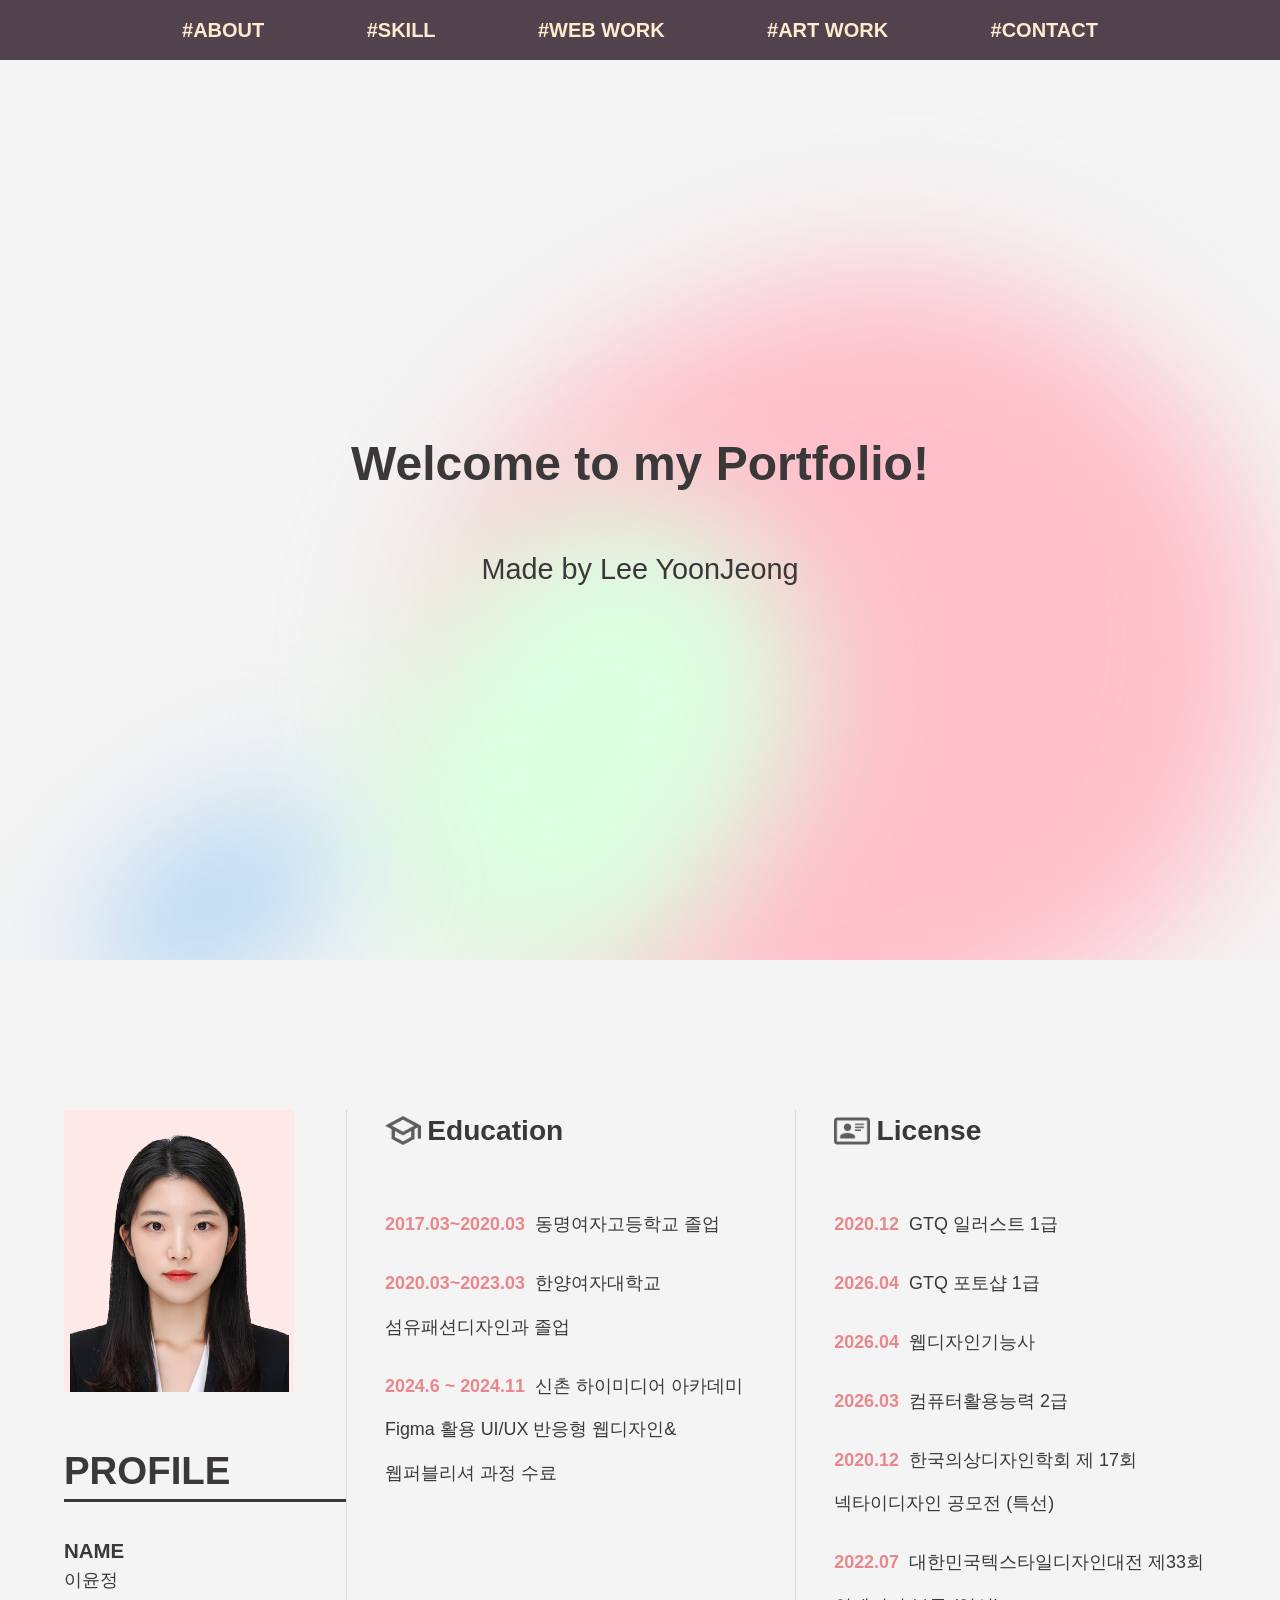
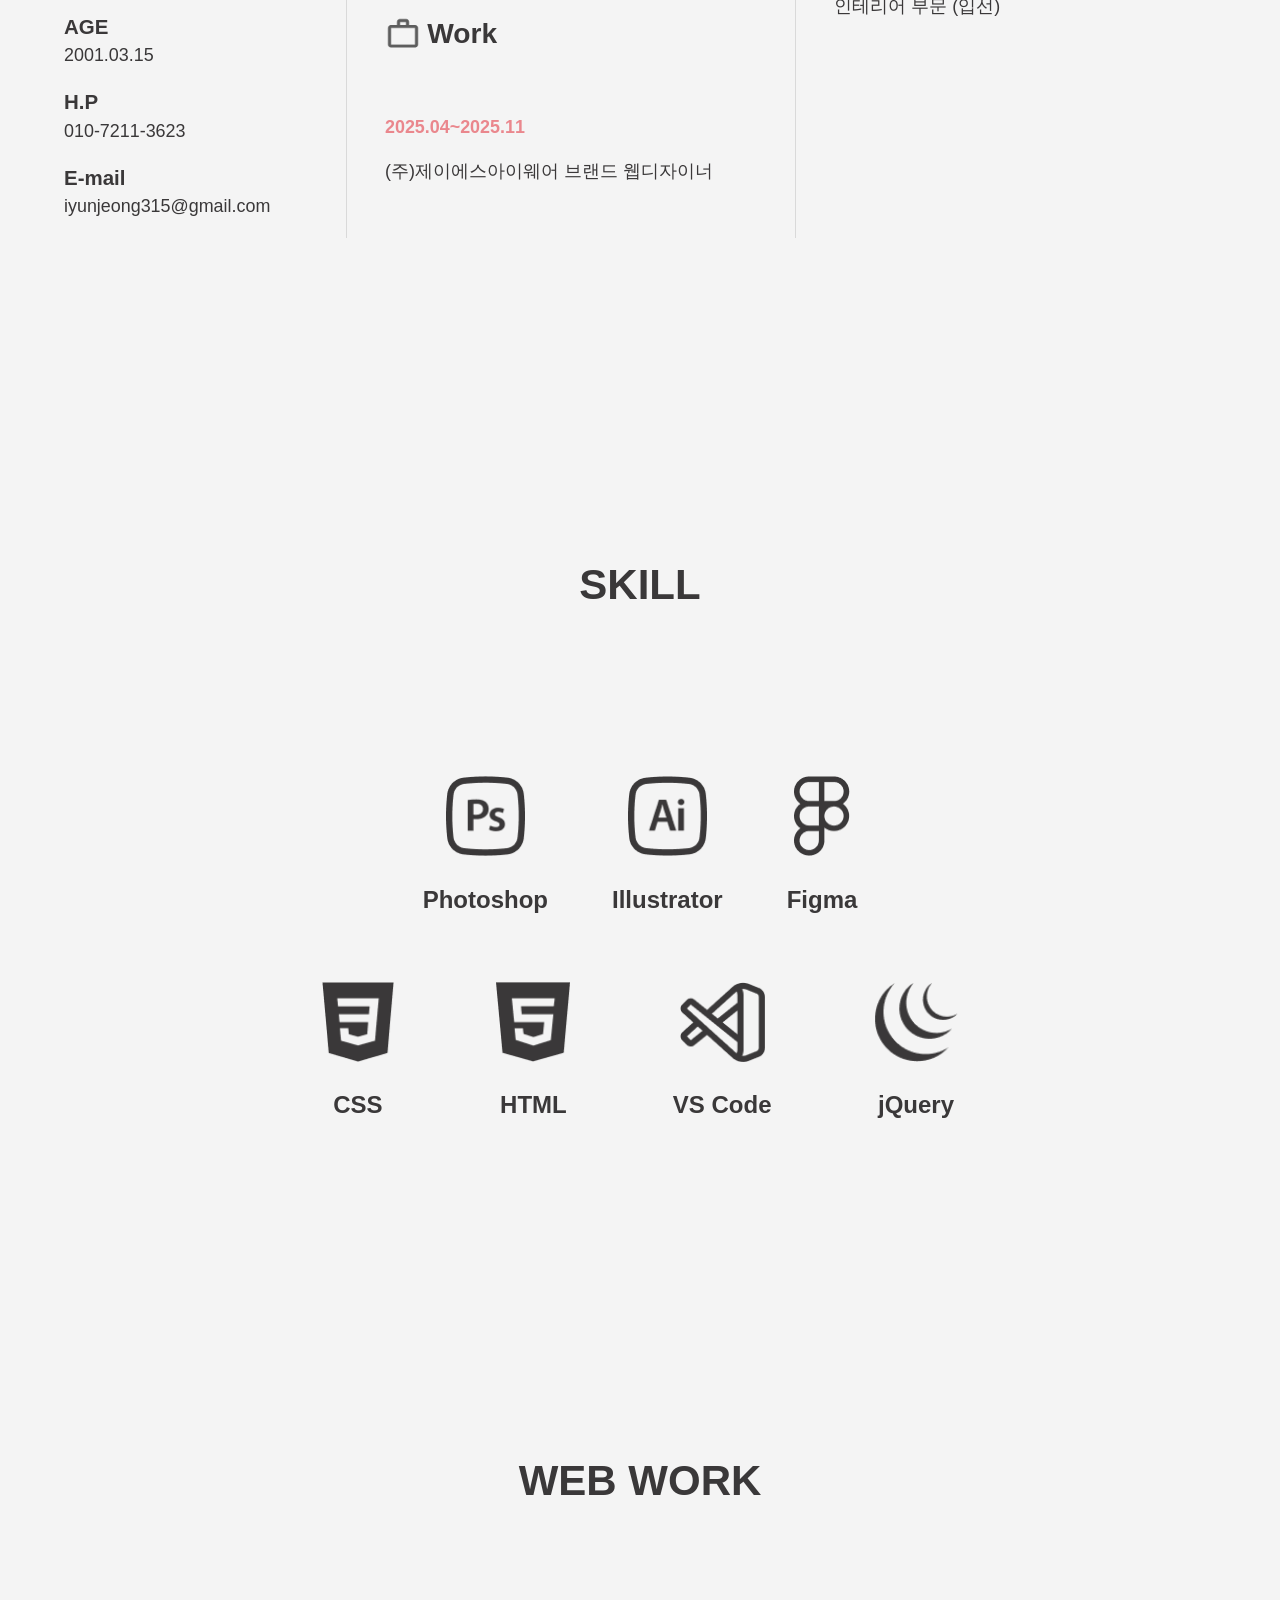
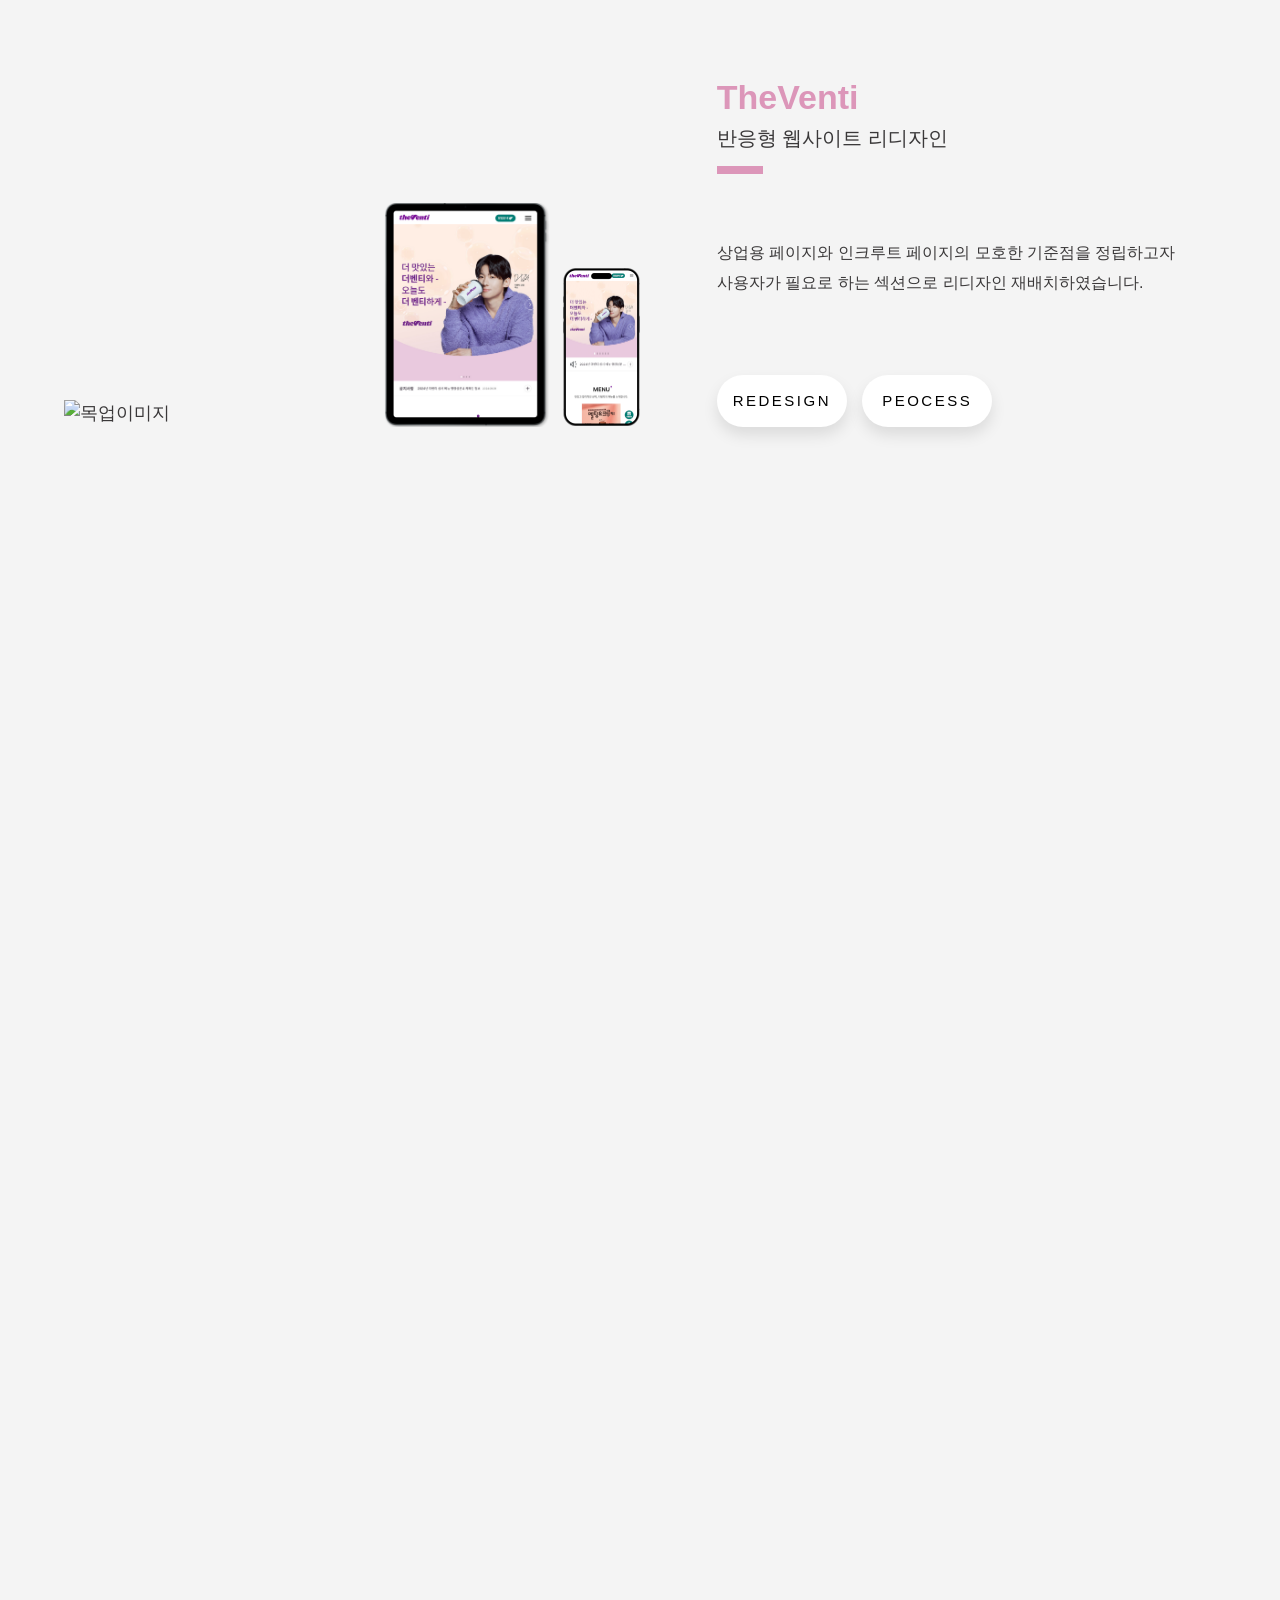
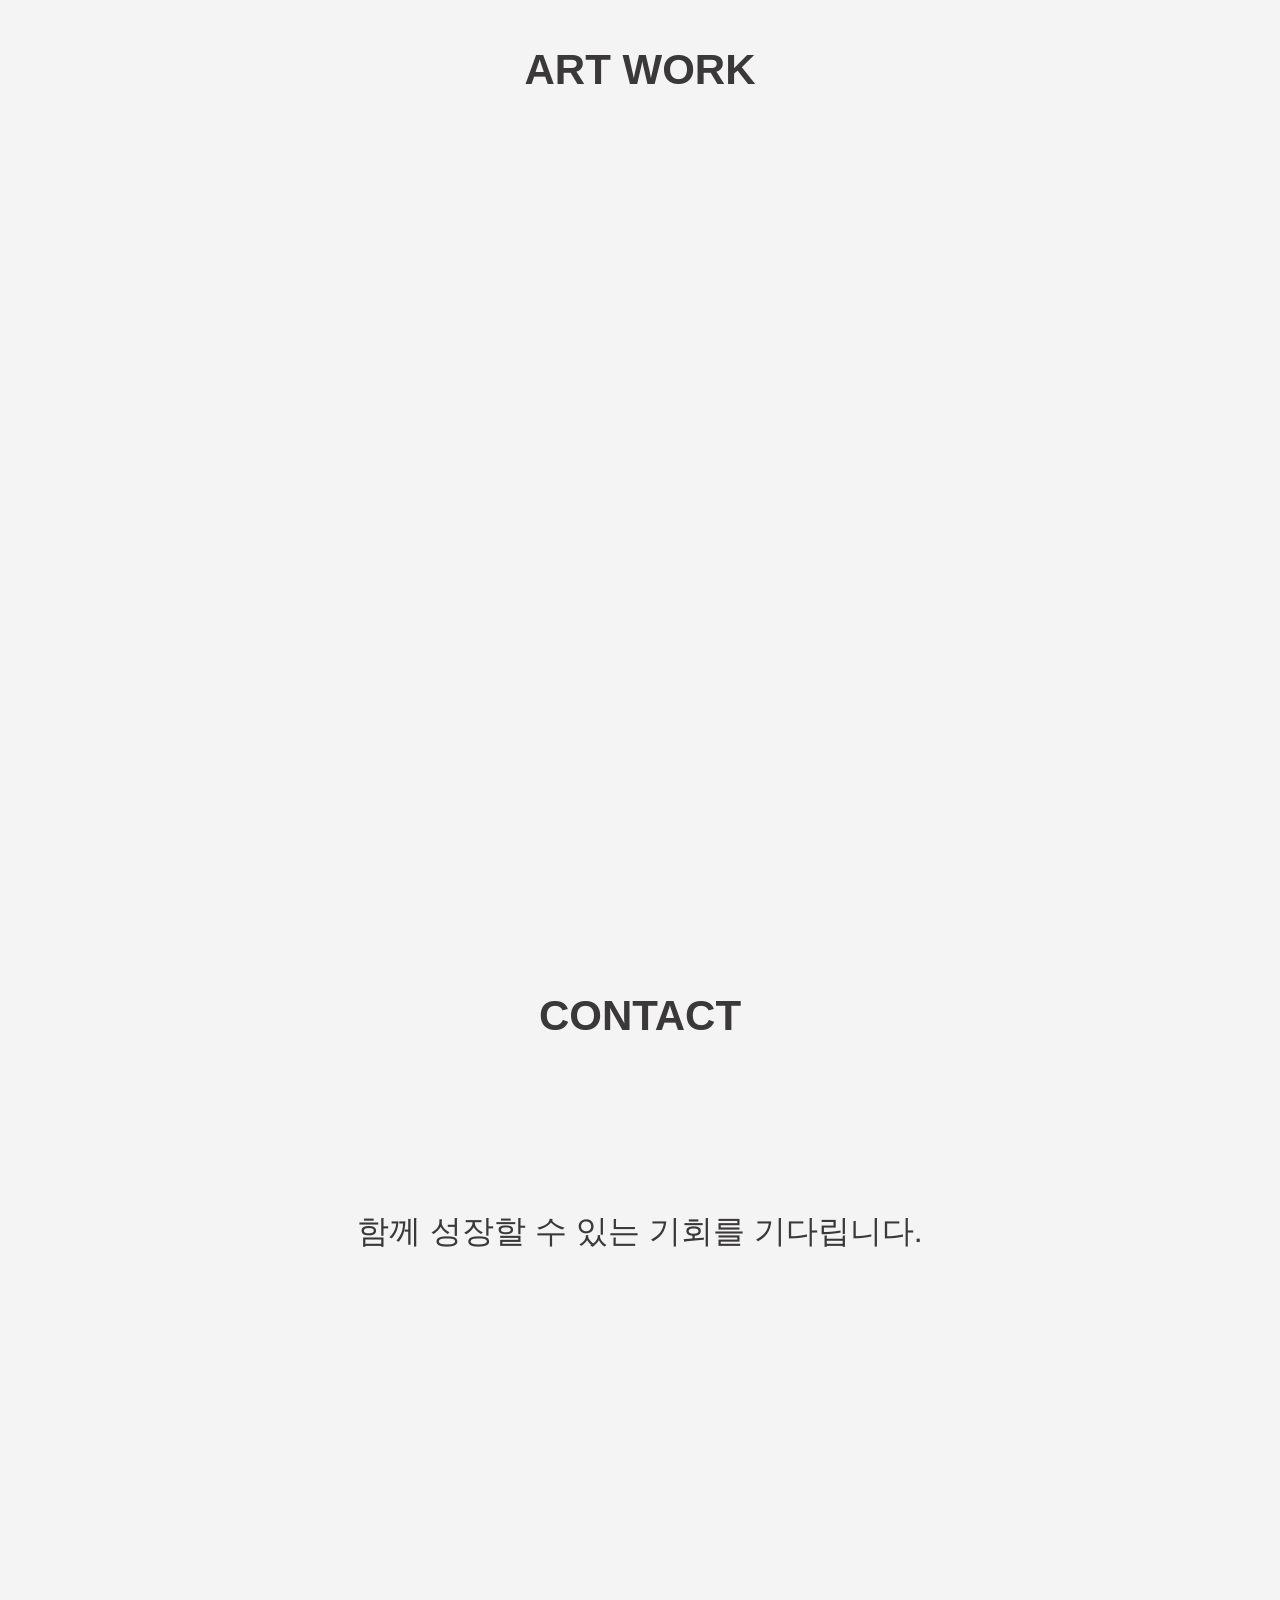
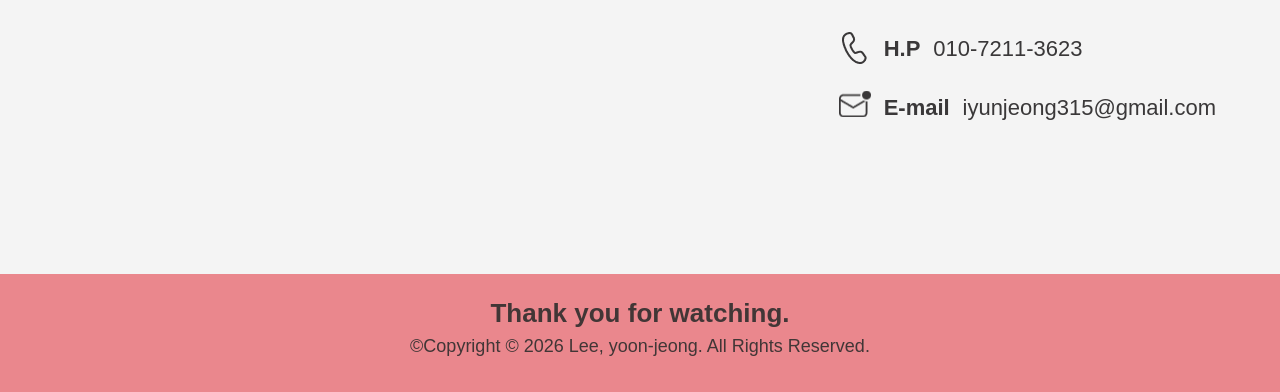
==== commit d11006c2: "change porfolio file" ====
--- a/index.html
+++ b/index.html
@@ -273,7 +273,7 @@
     <footer>
       <div class="f-txt-box">
         <p>Thank you for watching.</p>
-        <p class="copy">&copy;Copyright © 2024 Lee, yoon-jeong. All Rights Reserved.</p>
+        <p class="copy">&copy;Copyright © 2026 Lee, yoon-jeong. All Rights Reserved.</p>
       </div>
     </footer>
   </div>
--- a/Portfolio/css/portfolio.css
+++ b/Portfolio/css/portfolio.css
@@ -12,13 +12,39 @@
   scroll-behavior: smooth;
 }
 
+/* 전체 스크롤바 */
+body::-webkit-scrollbar {
+  width: 10px;
+}
+
+/* 스크롤바 배경 */
+body::-webkit-scrollbar-track {
+  background: transparent;
+}
+
+/* 스크롤바 막대 */
+body::-webkit-scrollbar-thumb {
+  background: rgba(82, 66, 77, 0.5);
+  border-radius: 10px;
+}
+
+/* hover */
+body::-webkit-scrollbar-thumb:hover {
+  background: rgba(82, 66, 77, 0.8);
+}
+
 /* header */
 header {
   position: fixed;
-  z-index: 10;
-  width: 100%;
+  z-index: 1000;
+  width: 100%;
+  height: 60px;
+  top: 0;
+  left: 0;
   background-color: #52424D;
 }
+
+
 .menu {
   display: flex;
   justify-content: center;
@@ -29,8 +55,85 @@
   padding: 15px;
   gap: 8vw;
 }
+
+.hamburger {
+  display: none;
+  position: absolute;
+  right: 20px;
+  top: 18px;
+  width: 30px;
+  height: 22px;
+  cursor: pointer;
+  z-index: 20;
+}
+
+.hamburger span {
+  position: absolute;
+  left: 0;
+  width: 100%;
+  height: 3px;
+  background: #FFEACE;
+  border-radius: 2px;
+  transition: 0.3s;
+}
+
+
+.hamburger span:nth-child(1) {
+  top: 0;
+}
+
+.hamburger span:nth-child(2) {
+  top: 50%;
+  transform: translateY(-50%);
+}
+
+.hamburger span:nth-child(3) {
+  bottom: 0;
+}
+
+.hamburger.active span:nth-child(1) {
+  top: 50%;
+  transform: translateY(-50%) rotate(45deg);
+}
+
+.hamburger.active span:nth-child(2) {
+  opacity: 0;
+}
+
+.hamburger.active span:nth-child(3) {
+  bottom: auto;
+  top: 50%;
+  transform: translateY(-50%) rotate(-45deg);
+}
+
+@media (max-width: 768px) {
+  .hamburger {
+    display: flex;
+  }
+
+  .menu {
+    position: fixed;
+    top: 0;
+    right: -100%;
+    width: 70%;
+    height: 100vh;
+    background: #52424D;
+    flex-direction: column;
+    justify-content: center;
+    align-items: center;
+    gap: 30px;
+    transition: 0.4s ease;
+  }
+
+  .menu.active {
+    right: 0;
+  }
+}
+
 @media (max-width:980px) {
-  .menu{gap: 5vw;}
+   .menu {
+    gap: 5vw;
+  }
 }
 
 /* visual */
@@ -71,9 +174,13 @@
   left: 20vw;
 }
 
+main {
+  padding-top: 60px;
+}
+
 section {
   padding: 5vw;
-  height: 100vh;
+  min-height: 100vh;
   background: #f4f4f4;
   overflow: visible;
   display: flex;
@@ -134,15 +241,7 @@
 .about li {
   padding-bottom: 1.2vw;
 }
-.info-box01 {
-  display: flex;
-  flex-direction: column;
-  align-items: center;
-  gap: 50px;
-  height: 100%;
-  border-right: 1px solid #d9d9d9;
-
-}
+
 .my-img-box {
   padding-right: 4vw;
 }
@@ -161,9 +260,26 @@
     height: 100%;
     object-fit: contain;
 }
+
 .profile {
   width: 100%;
 }
+
+.profile-box {
+  display: flex;
+  flex-direction: column;
+  align-items: center;
+  gap: 50px;
+  height: 100%;
+  border-right: 1px solid #d9d9d9;
+}
+
+.career-box {
+  padding-left: 3vw;
+  padding-right: 4vw;
+  width: 100%;
+}
+
 .profile-tit {
   width: 100%;
   display: flex;
@@ -202,11 +318,18 @@
 .edu {
   padding-bottom: 8vw;
 }
-.info-box03 {
+/* .info-box03 {
   padding-left: 3vw;
   width: 100%;
   border-left: 1px solid #d9d9d9;
-}
+} */
+
+.license-box {
+  padding-left: 3vw;
+  width: 100%;
+  border-left: 1px solid #d9d9d9;
+}
+
 .info-f-box {
   padding-top: 34px;
 }
@@ -255,48 +378,58 @@
 }
 
 @media(max-width:1400px) {
-.r-container li {
-  font-size: 1.4vw;
-  line-height: 3.4vw;
-}
-.work p {
-  font-size: 1.4vw;
-  line-height: 3.4vw;
-}
-.about h3 {
-  font-size: 2.2vw;
-}
-.profile-tit {
-  border-bottom: 3px solid;
-}
+ .r-container li {
+    font-size: 1.4vw;
+    line-height: 3.4vw;
+  }
 
 /* icon */
-.edu-tit::before {
-  width: 2.8vw;
-  height: 2.8vw;
-}
-.work-tit::before {
-  width: 2.8vw;
-  height: 2.8vw;
-}
-.lic-tit::before {
-  width: 2.8vw;
-  height: 2.8vw;
-}
-/* -------- */
-.img-in {
-  width: 18vw;
-  height: 22vw;
-}
-.info-txt-box>p>span {
-  font-size: 1.6vw;
-}
-.info-f-box p {
-  font-size: 1.4vw;
-}
-.profile-tit>h2 {
-  font-size: 3vw;
-}
+ .work p {
+    font-size: 1.4vw;
+    line-height: 3.4vw;
+  }
+
+  .about h3 {
+    font-size: 2.2vw;
+  }
+
+  .profile-tit {
+    border-bottom: 3px solid;
+  }
+
+  /* icon */
+  .edu-tit::before {
+    width: 2.8vw;
+    height: 2.8vw;
+  }
+
+  .work-tit::before {
+    width: 2.8vw;
+    height: 2.8vw;
+  }
+
+  .lic-tit::before {
+    width: 2.8vw;
+    height: 2.8vw;
+  }
+
+  /* -------- */
+  .img-in {
+    width: 18vw;
+    height: 22vw;
+  }
+
+  .info-txt-box>p>span {
+    font-size: 1.6vw;
+  }
+
+  .info-f-box p {
+    font-size: 1.4vw;
+  }
+
+  .profile-tit>h2 {
+    font-size: 3vw;
+  }
 }
 
 @media(max-width:980px) {
@@ -307,27 +440,32 @@
   .info-box01 {
     border-right: none;
 }
-.img-in {
-  width: 30vw;
-  height: 36vw;
-}
-.lic-tit::before {
-  width: 4vw;
-  height: 4vw;
-}
-.edu-tit::before {
-  width: 4vw;
-  height: 4vw;
-}
-.work-tit::before {
-  width: 4vw;
-  height: 4vw;
-}
-.edu-tit,
-.work-tit,
-.lic-tit{
-  gap: 0.8vw;
-}
+  .img-in {
+    width: 30vw;
+    height: 36vw;
+  }
+
+  .lic-tit::before {
+    width: 4vw;
+    height: 4vw;
+  }
+
+  .edu-tit::before {
+    width: 4vw;
+    height: 4vw;
+  }
+
+  .work-tit::before {
+    width: 4vw;
+    height: 4vw;
+  }
+
+  .edu-tit,
+  .work-tit,
+  .lic-tit {
+    gap: 0.8vw;
+  }
+
 
 .r-container li {
   font-size: 2vw;
@@ -354,6 +492,12 @@
   justify-content: space-between;
   width: 50%;
 }
+
+ .profile-box {
+
+    border-right: none;
+  }
+
 .profile {
   display: flex;
   width: 100%;
@@ -361,6 +505,11 @@
   align-items: center;
   padding-bottom: 16vw;
 }
+
+  .license-box {
+    border-left: none;
+  }
+
 .my-img-box {
   padding-right: 0;
 }
@@ -389,6 +538,8 @@
   font-size: 2.8vw;
 }
 }
+
+
 @media(max-width:768px) {
   .r-container {
     flex-direction: column;
@@ -537,6 +688,8 @@
 .mockup-bx {
   display: flex;
   justify-content: end;
+  width: 100%;
+  height: auto;
 }
 .mockup-bx.mockup {
   display: flex;
@@ -789,91 +942,188 @@
 }
 }
 
-
-/* 디자인---------------swiper */
-.swiper.mySwiper.swiper-initialized.swiper-horizontal.swiper-backface-hidden {
-  width: 100%;
-  padding-left: 4.8vw;
-  padding-bottom: 5vw;
-}
-.swiper-button-prev:after {
-  content: "";
+/* artwork */
+
+.art-img-box {
+  position: relative;
+  overflow: hidden;
+  cursor: pointer;
+  border-radius: 12px;
+  aspect-ratio: 4 / 3;
+}
+
+.art-img-box img {
+  width: 100%;
+  object-fit: cover;
   display: block;
-  width: 80px;
-  height: 80px;
-  background: url(../img/swiper-prev.png)no-repeat center / 100%;
-}
-.swiper-button-prev {
-  width: 4.1vw;
-  z-index: 1;
- top: 14vw;
-}
-.swiper-button-next:after {
-  content: "";
-  display: block;
-  width: 80px;
-  height: 80px;
-  background: url(../img/swiper-next.png)no-repeat center / 100%;
-
-}
-.swiper-button-next {
-  width: 4.1vw;
-  z-index: 1;
-  top: 14vw;
-}
-
-.dsnimg-box>a {
-  display: block;
+  transition: 0.4s;
+}
+
+/* 어두운 레이어 */
+.art-hover {
+  position: absolute;
+  left: 0;
+  top: 0;
   width: 100%;
   height: 100%;
-}
-.dsnimg-box>a >img {
-  object-fit: contain;
-  width: 100%;
-  box-shadow: 5px 5px 5px rgba(0, 0, 0, 0.3);
-}
-.dsnimg-box>p {
-  text-align: center;
-  font-size: clamp(10px, 2.5vw, 20px);
-  font-weight: 500;
-  margin-top: 3vw;
-}
-.t-top.design>h2 {
-  padding-bottom: 1vw;
-}
-.t-top.design>h2+p {
-  font-weight: 600;
-  padding-bottom: 160px;
-  font-size: clamp(14px, 2.5vw, 24px);
-}
-.dsnimg-box {
-  width: 25vw;
-}
-@media(max-width:1400px) {
-  .swiper-button-prev {
-    width: 5vw;
-    top: 35%;
-  }
-  .swiper-button-next {
-    width: 5vw;
-    top: 35%;
-  }
-
- }
- @media(max-width:980px) {
-  .dsnimg-box {
-    width: 37vw;
-  }
-  .t-top.design>h2+p {
-    padding-bottom: 14vw;
-}
-.swiper-button-prev {
-  width: 8vw;
-}
-.swiper-button-next {
-  width: 8vw;
-}
- }
+
+  background: rgba(0, 0, 0, 0.5);
+  opacity: 0;
+
+  display: flex;
+  justify-content: center;
+  align-items: center;
+
+  transition: 0.4s;
+
+  pointer-events: none;
+}
+
+.art-hover p {
+  color: #fff;
+  font-size: clamp(14px, 2vw, 20px);
+  transform: translateY(20px);
+  transition: 0.4s;
+}
+
+/* hover */
+.art-img-box:hover img {
+  transform: scale(1.05);
+}
+
+.art-img-box:hover .art-hover {
+  opacity: 1;
+}
+
+
+.art-img-box:hover .art-hover p {
+  transform: translateY(0);
+}
+
+.art-list {
+  display: flex;
+  flex-wrap: wrap;
+  gap: 2vw;
+}
+
+.art-item {
+  width: 23%;
+}
+
+
+@media(max-width:980px) {
+  .art-item {
+    width: 45%;
+  }
+}
+
+@media(max-width:500px) {
+  .art-item {
+    width: 100%;
+  }
+}
+
+/* 모달 */
+.modal {
+  display: none;
+  position: fixed;
+  z-index: 9999;
+  left: 0;
+  top: 0;
+  width: 100%;
+  height: 100%;
+  background: rgba(0, 0, 0, 0.8);
+
+  /* justify-content: center;
+  align-items: center; */
+  overflow-y: auto;
+  padding: 60px 20px;
+}
+
+/* 활성화 상태 */
+.modal.active {
+  display: flex;
+  justify-content: center; 
+  align-items: flex-start;
+  overflow-y: auto;
+  padding: 60px 20px;
+}
+
+.modal-img {
+  width: 54vw;
+  height: auto;
+  max-width: 100%;
+  height: auto;
+  /* object-fit: unset; */
+}
+
+.close {
+  position: fixed;
+  top: 30px;
+  right: 40px;
+  color: #fff;
+  font-size: 40px;
+  cursor: pointer;
+
+   z-index: 10000;
+}
+
+.modal-img {
+  transition: transform 0.2s;
+  cursor: grab;
+}
+
+.modal-img:active {
+  cursor: grabbing;
+}
+
+.zoom-btns {
+  position: fixed;
+  bottom: 40px;
+  right: 40px;
+  display: flex;
+  gap: 10px;
+
+   z-index: 10000;
+}
+
+  .zoom-btns button {
+  width: 40px;
+  height: 40px;
+  border: none;
+  border-radius: 50%;
+  background: rgba(255,255,255,0.8);
+  font-size: 20px;
+  cursor: pointer;
+  transition: 0.2s;
+}
+
+  .zoom-btns button:hover {
+  background: #52424D;
+  color: #fff;
+}
+
+/* 스크롤바 전체 */
+.modal::-webkit-scrollbar {
+  width: 8px;
+}
+
+/* 스크롤바 배경 */
+.modal::-webkit-scrollbar-track {
+  background: transparent;
+}
+
+/* 스크롤바 막대 */
+.modal::-webkit-scrollbar-thumb {
+  background: rgba(255,255,255,0.3);
+  border-radius: 10px;
+}
+
+.modal::-webkit-scrollbar-thumb:hover {
+  background: rgba(255,255,255,0.6);
+}
+
+
 
 
 /* contact---------------- */
@@ -894,19 +1144,13 @@
   align-items: flex-end;
   gap: 0.6vw;
 }
-.contact a>span::after {
- content: "";
- display: block;
- width: 48px;
- height: 26px;
- background: url(../img/arrow-r.png) no-repeat center / 100%;
-}
+
 address.from {
   width: 100%;
   display: flex;
   flex-direction: column;
- align-items: end;
- padding-top: 300px;
+  align-items: end;
+  padding-top: 300px;
 }
 .from p>span {
   font-weight: 600;
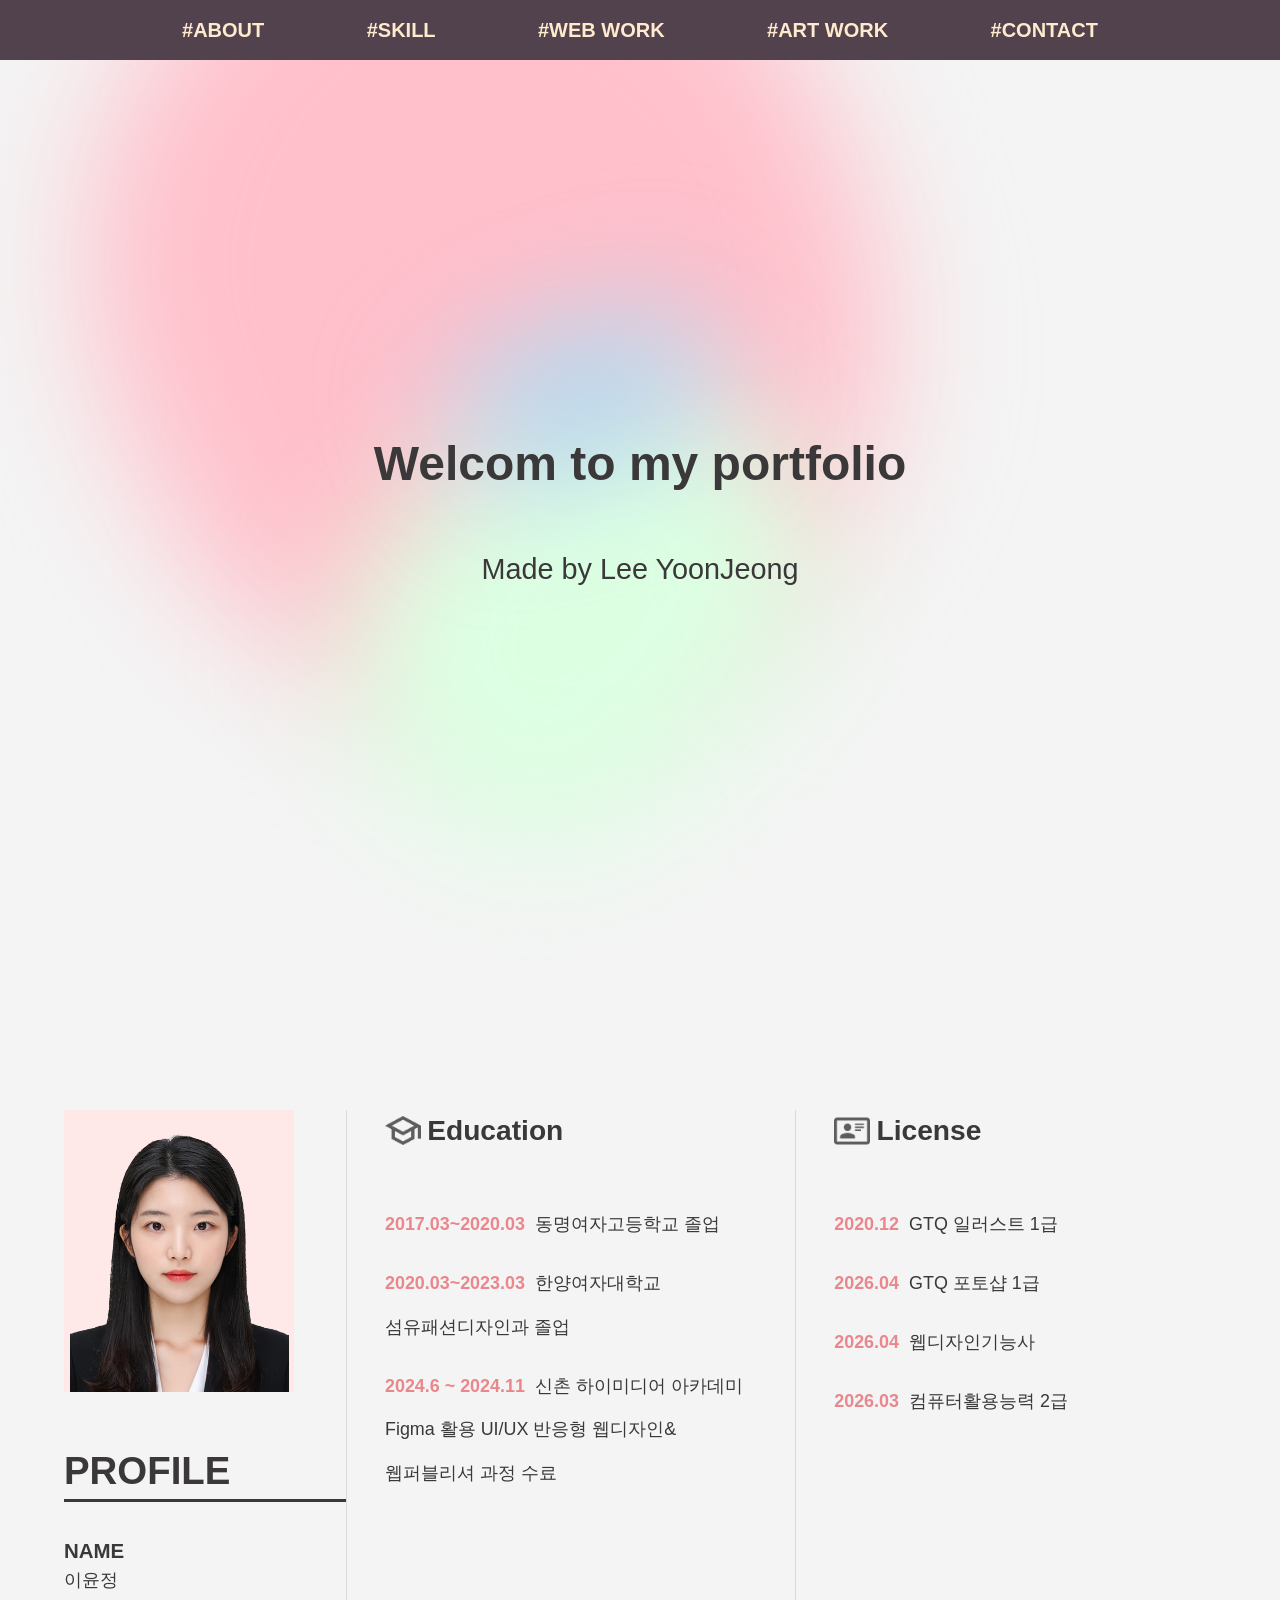
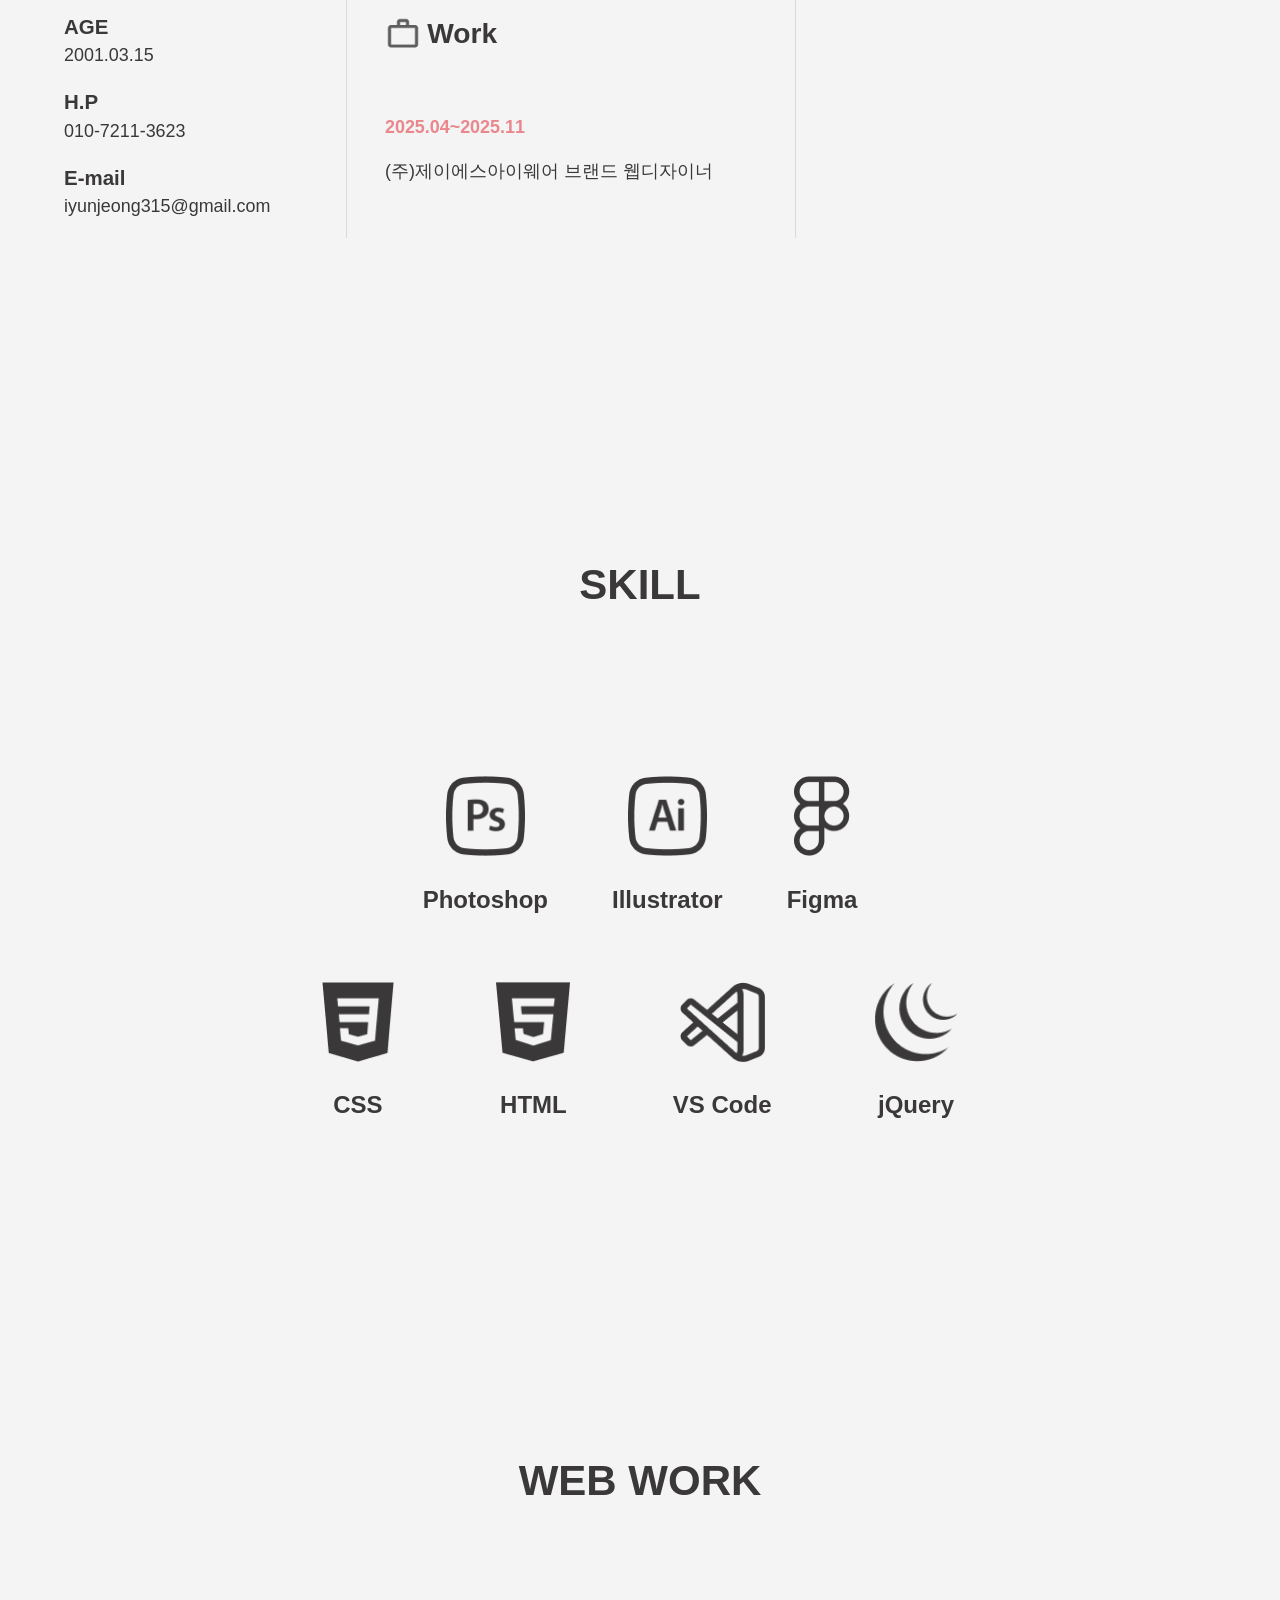
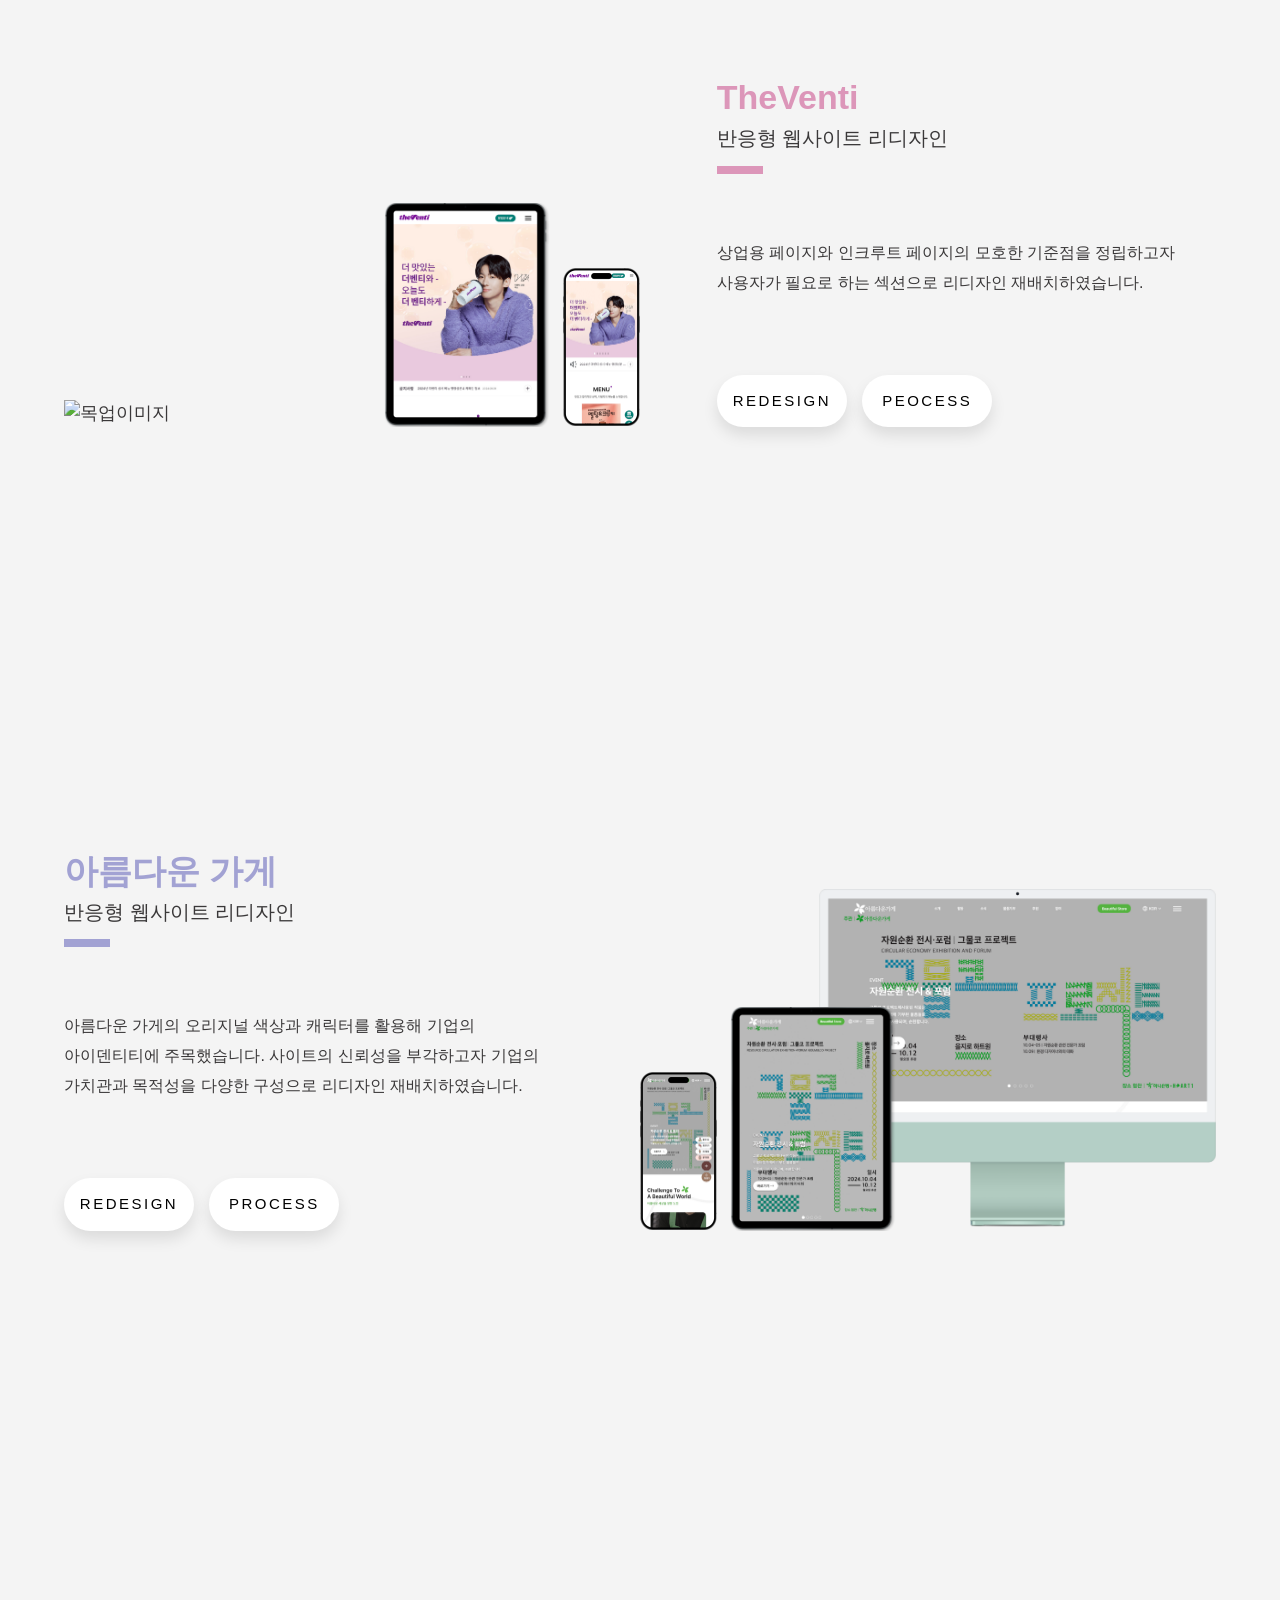
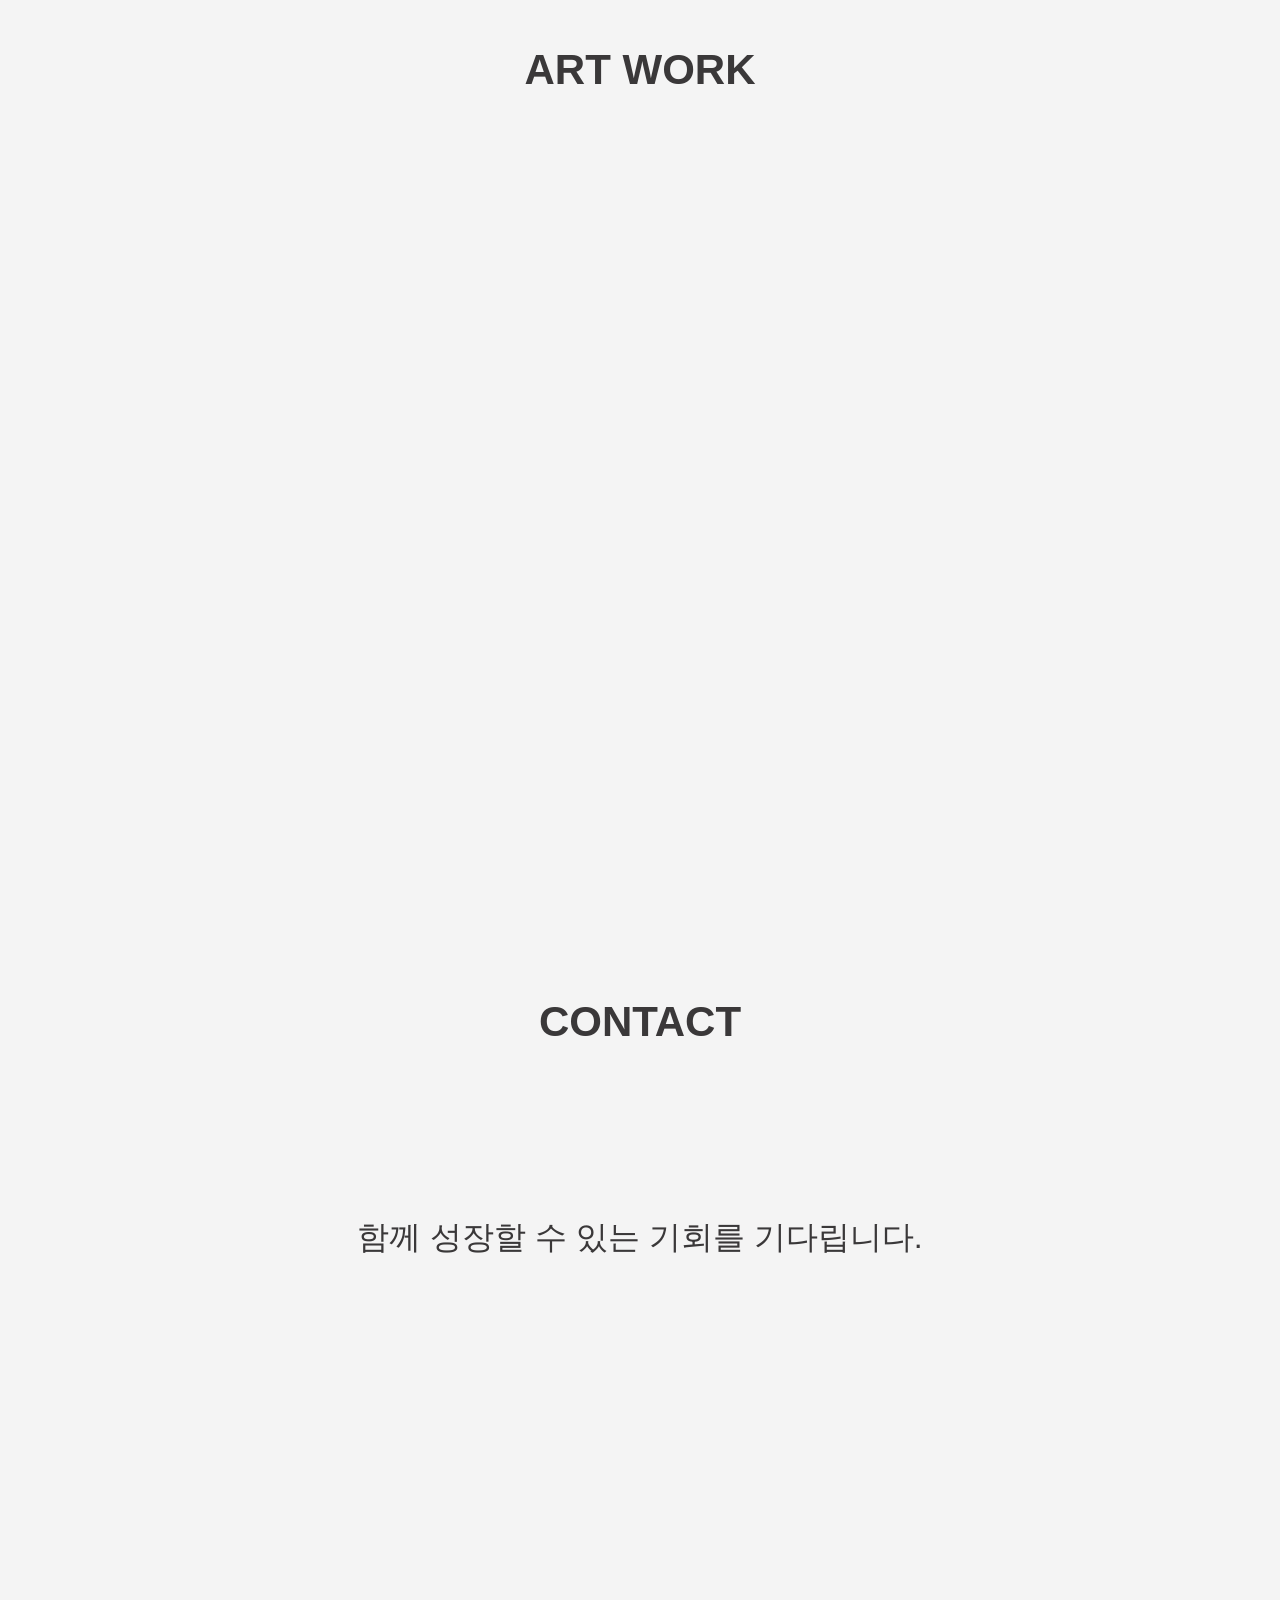
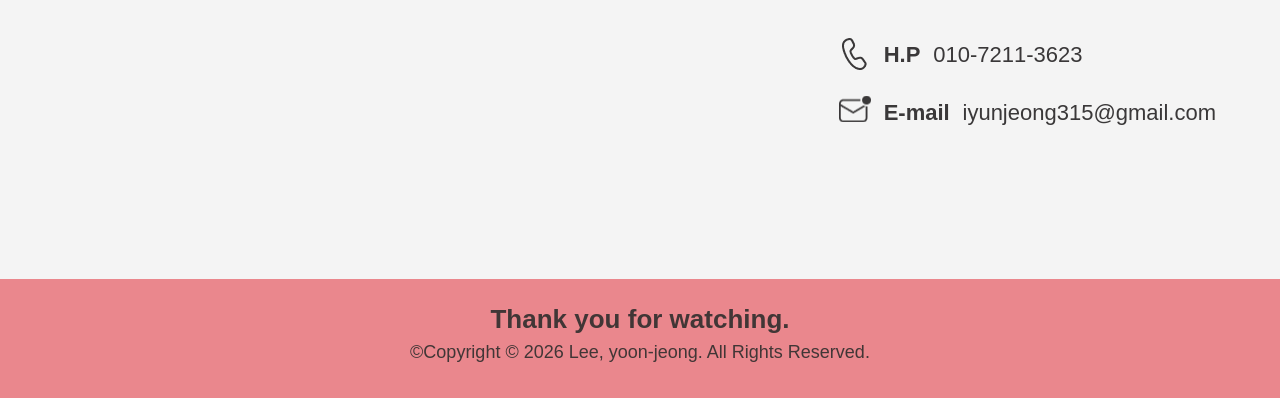
==== commit 4f04b346: "change pf2" ====
--- a/index.html
+++ b/index.html
@@ -44,7 +44,7 @@
         <div class="blur"></div>
         <div class="blur"></div>
         <div class="blur"></div>
-        <h1>Welcome to my Portfolio!</h1>
+        <h1>Welcom to my portfolio</h1>
         <h2 class="credit">Made by Lee YoonJeong</h2>
       </section>
       <!-- about me 시작 -->
@@ -96,8 +96,6 @@
                   <li><span>2026.04 </span> GTQ 포토샵 1급</li>
                   <li><span> 2026.04 </span>웹디자인기능사</li>
                   <li><span> 2026.03 </span>컴퓨터활용능력 2급</li>
-                  <li><span>2020.12 </span>한국의상디자인학회 제 17회 넥타이디자인 공모전 (특선)</li>
-                  <li><span> 2022.07 </span>대한민국텍스타일디자인대전 제33회 인테리어 부문 (입선)</li>
                 </ul>
               </div>
             </div>
@@ -187,14 +185,14 @@
 
         <div class="art-list" data-aos="fade-up" data-aos-duration="1000">
 
-          <div class="art-item">
+          <!-- <div class="art-item">
             <div class="art-img-box">
               <img src="./Portfolio/img/collabo_popup_store.png" alt="콜라보레이션 브랜드 팝업 스토어">
               <div class="art-hover">
                 <p>콜라보레이션 브랜드 팝업스토어</p>
               </div>
             </div>
-          </div>
+          </div> -->
 
           <div class="art-item">
             <div class="art-img-box">
--- a/Portfolio/css/portfolio.css
+++ b/Portfolio/css/portfolio.css
@@ -1001,25 +1001,23 @@
 }
 
 .art-list {
-  display: flex;
-  flex-wrap: wrap;
-  gap: 2vw;
-}
-
-.art-item {
-  width: 23%;
-}
+   display:grid;
+  grid-template-columns: repeat(4, 1fr);
+  gap:2vw;
+}
+
 
 
 @media(max-width:980px) {
-  .art-item {
-    width: 45%;
-  }
-}
+   .art-list{
+    grid-template-columns: repeat(2, 1fr);
+  }
+}
+
 
 @media(max-width:500px) {
-  .art-item {
-    width: 100%;
+    .art-list{
+    grid-template-columns: 1fr;
   }
 }
 
